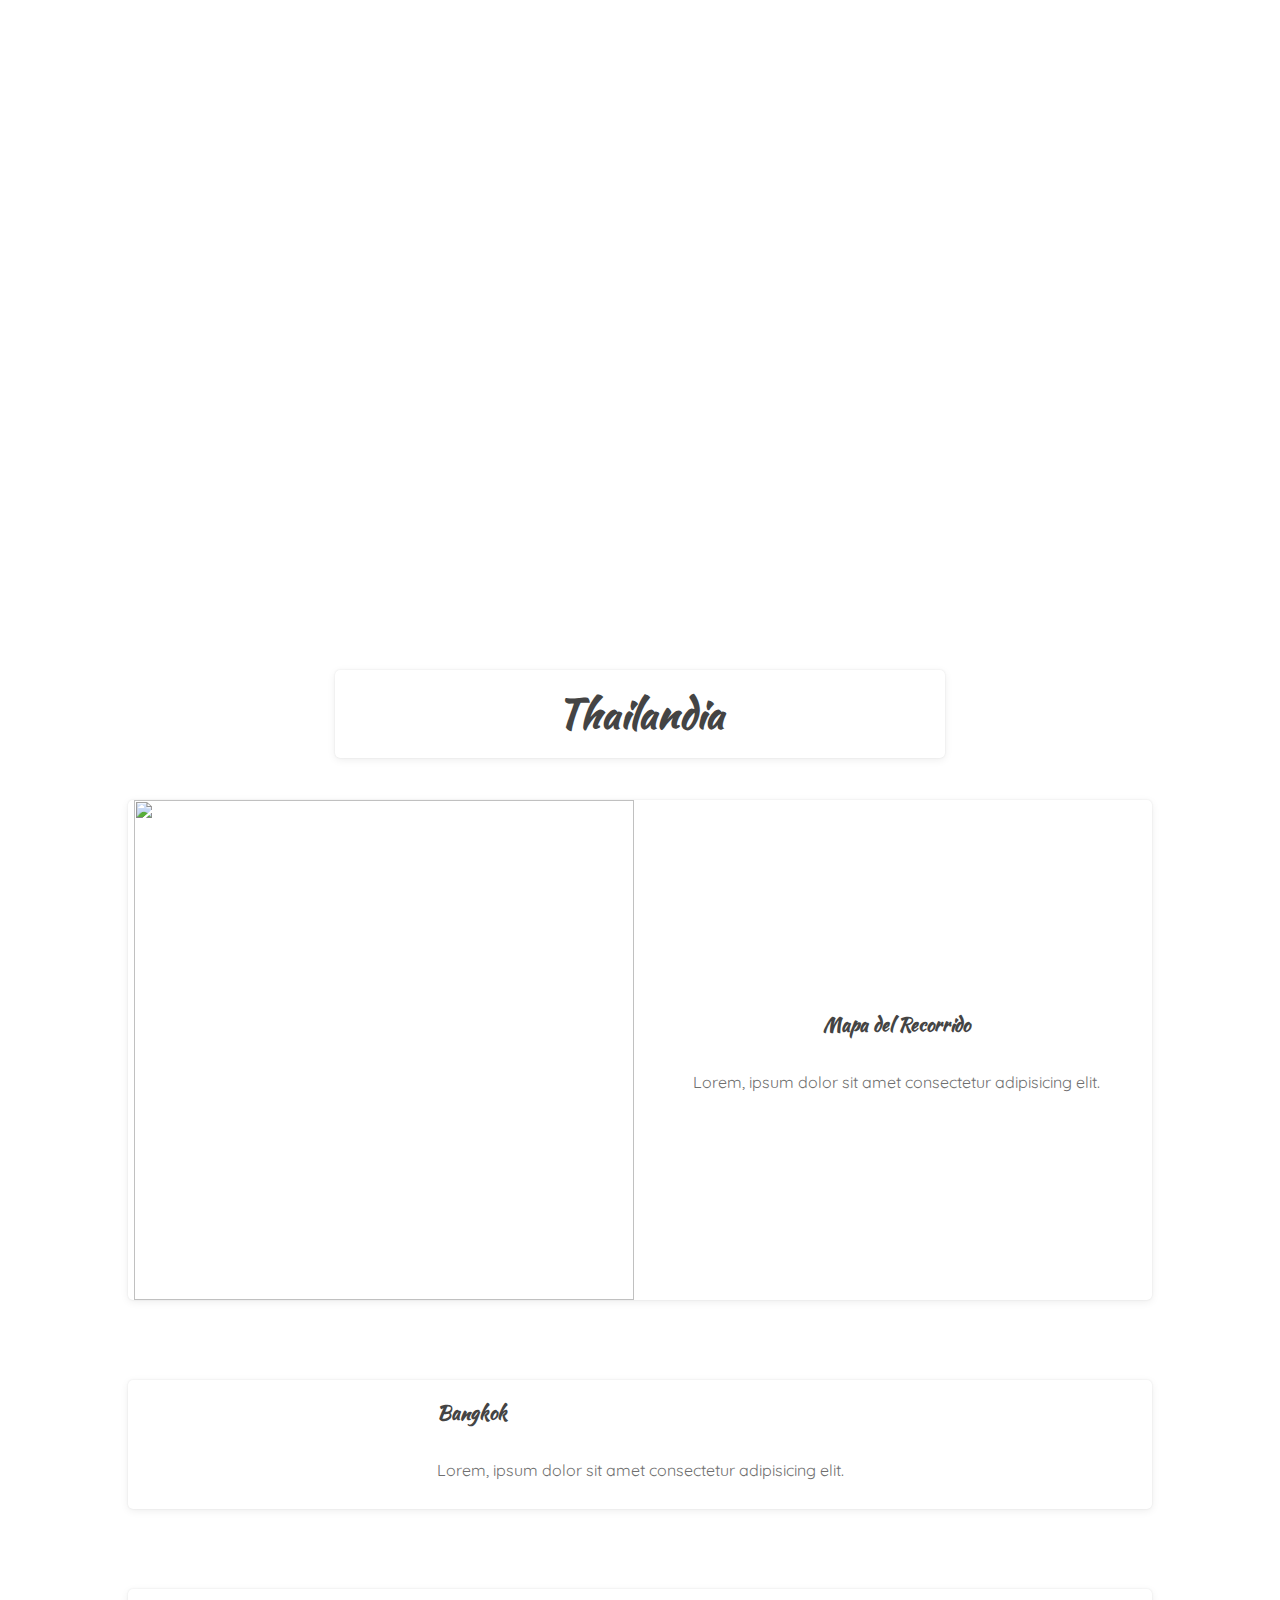
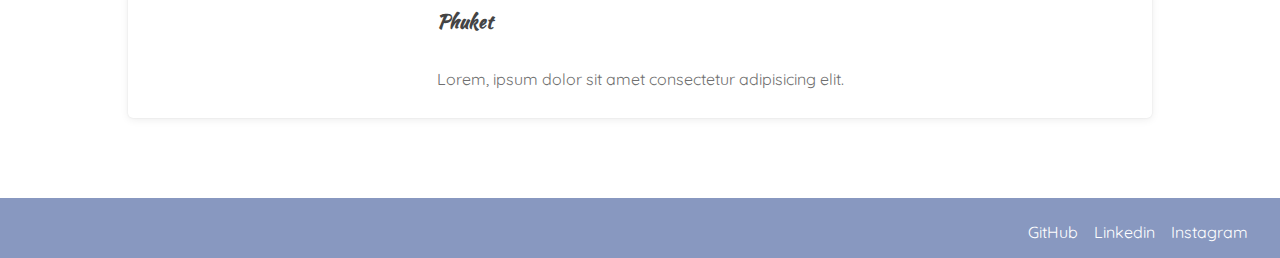
==== html/thailandia.html @ d2ab527b "despliegue de componentes en sass" ====
<!DOCTYPE html >
<html>
  <head> 
    <meta charset="UFT-8"/>
    <meta http-equiv="X-UA-Compatible" content="IE=edge"/>
    <meta name="viewport" content="width=device-width, maximum-scale=1.0, user-scalable=no"/>
    <link rel="stylesheet" href="../css/styles-sass.css"/>
  </head>
  <body>
    <header> 
      <h1>Nuestro Viaje</h1>
      <ul> 
        <li><a href="/">Inicio</a></li>
        <li><a href="/">Destinos</a></li>
        <li><a href="/">Contacto</a></li>
      </ul>
    </header>
    <main class="contenido">
      <section class="tittlePrincipal"> 
        <div class="tittlePrincipal__contentWrap"> 
          <h2> Thailandia </h2>
        </div>
      </section>
      <section class="intro"> 
        <div class="introMapa"> 
          <div class="introMapa__imagen"><img src="../images/thailandia/mapa.jpeg"/></div>
          <div class="introMapa__contenido"> 
            <h3>Mapa del Recorrido</h3>
            <p>Lorem, ipsum dolor sit amet consectetur adipisicing elit.</p>
          </div>
        </div>
      </section>
      <section class="lugaresVisitados"> 
        <div class="caja__contenido"> 
          <h3>Bangkok</h3>
          <p>Lorem, ipsum dolor sit amet consectetur adipisicing elit.</p>
        </div>
        <div class="caja__contenido"> 
          <h3>Phuket</h3>
          <p>Lorem, ipsum dolor sit amet consectetur adipisicing elit.</p>
        </div>
      </section>
    </main>
    <footer> 
      <ul> 
        <li>GitHub</li>
        <li>Linkedin</li>
        <li>Instagram</li>
      </ul>
    </footer>
  </body>
</html>
---- css/styles-sass.css ----
@import url("https://fonts.googleapis.com/css2?family=Kaushan+Script&family=Quicksand:wght@300;500;700&display=swap");
* {
  -webkit-box-sizing: border-box;
          box-sizing: border-box;
}

body {
  margin: 0;
  padding: 0;
}

h2, h3 {
  font-family: "Kaushan Script", "cursive";
  color: #444444;
  font-weight: 700;
}

p {
  font-family: "Quicksand", "sans-serif";
  color: #6f6f6f;
}

header {
  min-height: 80vh;
  background-image: url(../images/thailandia/phiphi.jpeg);
  background-position: 50% calc(50% + 0px);
  background-attachment: scroll;
  background-size: cover;
  background-repeat: no-repeat;
  overflow: hidden;
  will-change: background-position;
  position: relative;
  z-index: 1;
}
header h1 {
  font-family: "Kaushan Script", "cursive";
  font-weight: 700;
}

footer {
  background-color: #8898C0;
  height: 60px;
}

header, footer {
  width: 100%;
  display: -webkit-box;
  display: -ms-flexbox;
  display: flex;
  -webkit-box-pack: justify;
      -ms-flex-pack: justify;
          justify-content: space-between;
  padding: 0 24px;
  color: #FFFFFF;
}
header ul, footer ul {
  -webkit-box-pack: justify;
      -ms-flex-pack: justify;
          justify-content: space-between;
  margin-left: auto;
  display: -webkit-box;
  display: -ms-flexbox;
  display: flex;
  -ms-flex-line-pack: end;
      align-content: flex-end;
  -webkit-padding-start: 0;
          padding-inline-start: 0;
  height: 40px;
}
header ul li, footer ul li {
  list-style: none;
  font-family: "Quicksand", "sans-serif";
  padding: 8px;
  border-radius: 8px;
}
header ul li a, footer ul li a {
  text-decoration: none;
  color: #FFFFFF;
}
header ul li a:hover, footer ul li a:hover {
  color: #FFFFFF;
}
header ul li:hover, footer ul li:hover {
  border: 2px solid #FFFFFF;
  color: #FFFFFF;
  cursor: pointer;
}

.tittlePrincipal {
  position: relative;
  z-index: 1;
}
.tittlePrincipal__contentWrap {
  position: absolute;
  z-index: 2;
  left: calc(50% - 305px);
  top: -130px;
  width: 610px;
  background-color: #FFFFFF;
  -webkit-box-shadow: 0 2px 8px rgba(0, 0, 0, 0.07), 0 0 2px rgba(0, 0, 0, 0.1);
          box-shadow: 0 2px 8px rgba(0, 0, 0, 0.07), 0 0 2px rgba(0, 0, 0, 0.1);
  border-radius: 5px;
}
.tittlePrincipal__contentWrap h2 {
  text-align: center;
  font-size: 40px;
  margin: 0;
  padding: 15px 0;
}

.intro {
  position: relative;
}
.intro .introMapa {
  -ms-grid-columns: 1fr 1fr;
  grid-template-columns: 1fr 1fr;
  display: -ms-grid;
  display: grid;
  -ms-flex-pack: distribute;
      justify-content: space-around;
  -ms-flex-line-pack: center;
      align-content: center;
  margin: 80px auto;
  width: 80vw;
  -webkit-box-shadow: 0 2px 8px rgba(0, 0, 0, 0.07), 0 0 2px rgba(0, 0, 0, 0.1);
          box-shadow: 0 2px 8px rgba(0, 0, 0, 0.07), 0 0 2px rgba(0, 0, 0, 0.1);
  border-radius: 5px;
}
.intro .introMapa__imagen {
  width: 100%;
  height: 100%;
  -webkit-box-pack: center;
      -ms-flex-pack: center;
          justify-content: center;
}
.intro .introMapa__imagen img {
  display: block;
  margin: auto;
  width: 500px;
  height: 500px;
}
.intro .introMapa__contenido {
  display: -webkit-box;
  display: -ms-flexbox;
  display: flex;
  -webkit-box-orient: vertical;
  -webkit-box-direction: normal;
      -ms-flex-direction: column;
          flex-direction: column;
  text-align: center;
  -webkit-box-pack: center;
      -ms-flex-pack: center;
          justify-content: center;
}
.intro .introMapa__contenido h3 {
  -webkit-box-pack: center;
      -ms-flex-pack: center;
          justify-content: center;
}
.intro .introMapa__contenido p {
  -ms-grid-row: 2;
  grid-row: 2;
}

.caja__contenido {
  -ms-grid-rows: 1fr 1fr;
  grid-template-rows: 1fr 1fr;
  display: -ms-grid;
  display: grid;
  -ms-flex-pack: distribute;
      justify-content: space-around;
  -ms-flex-line-pack: center;
      align-content: center;
  margin: 80px auto;
  width: 80vw;
  -webkit-box-shadow: 0 2px 8px rgba(0, 0, 0, 0.07), 0 0 2px rgba(0, 0, 0, 0.1);
          box-shadow: 0 2px 8px rgba(0, 0, 0, 0.07), 0 0 2px rgba(0, 0, 0, 0.1);
  border-radius: 5px;
}
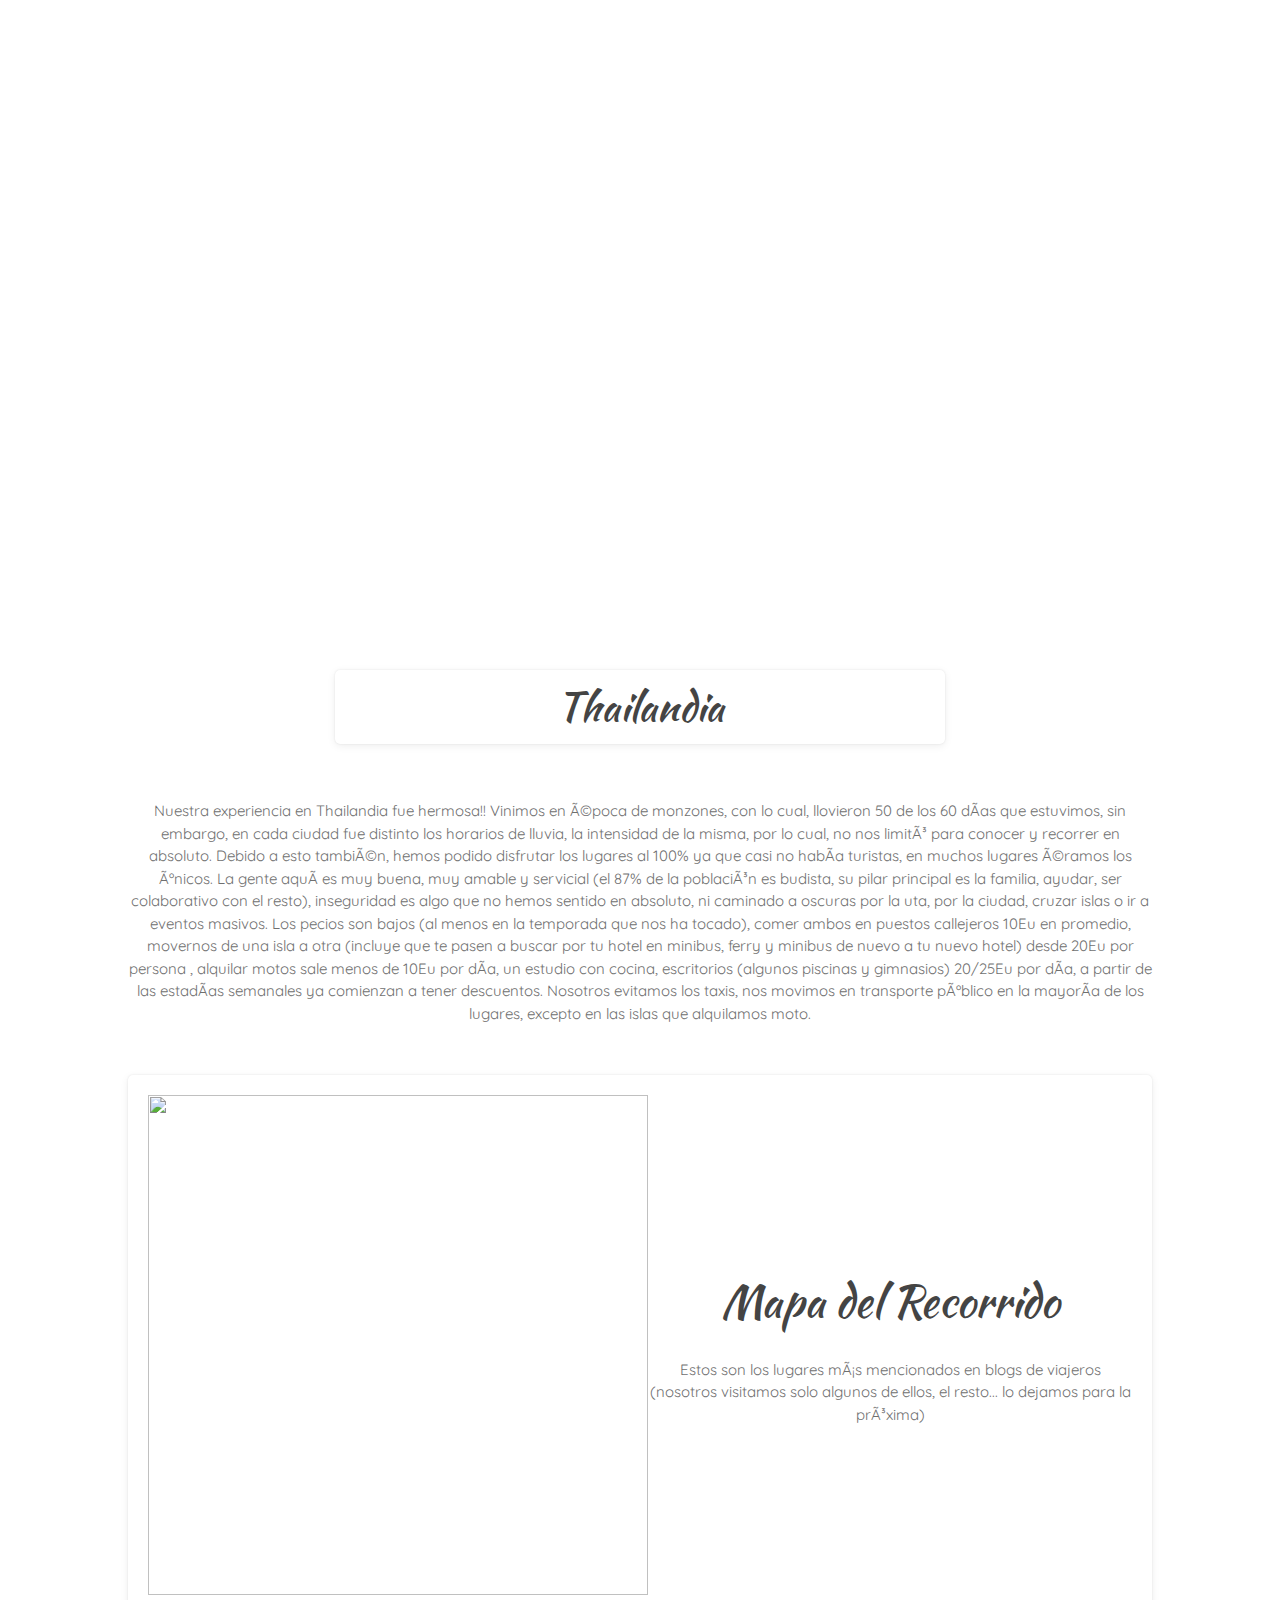
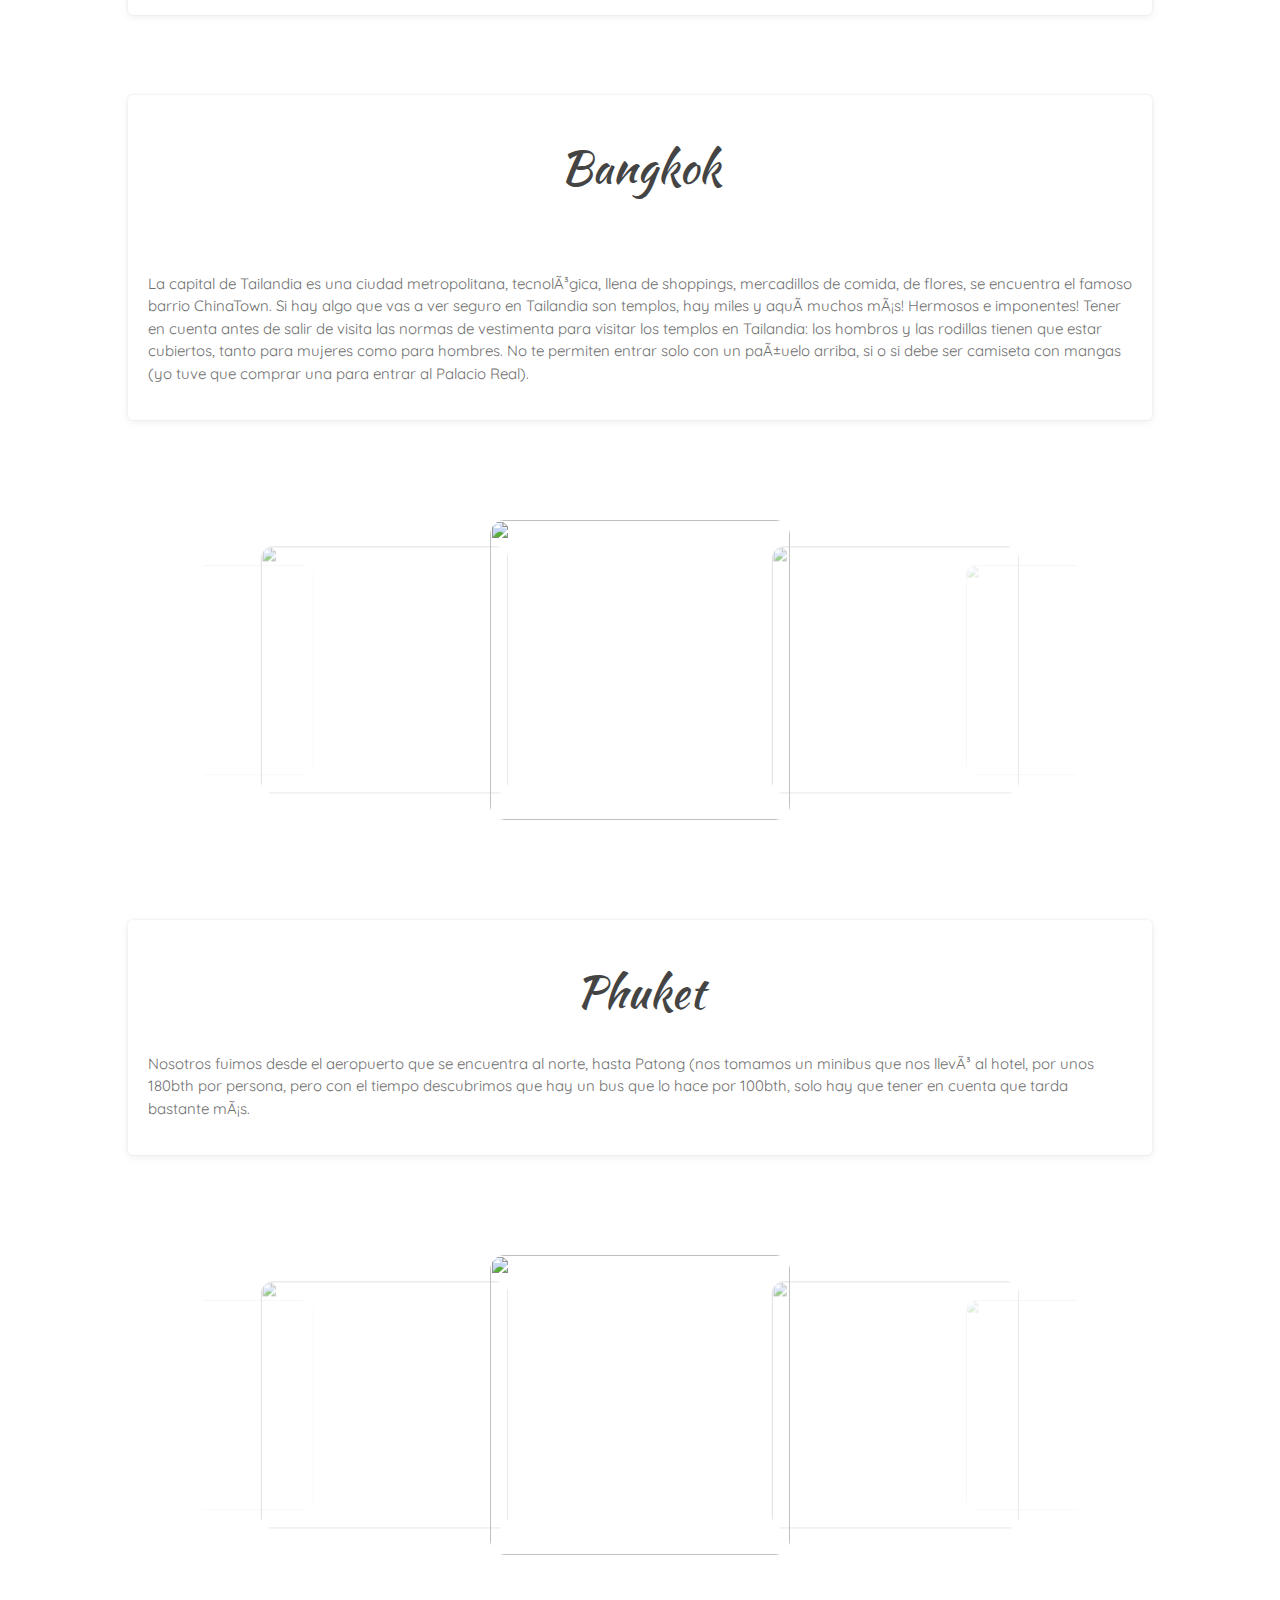
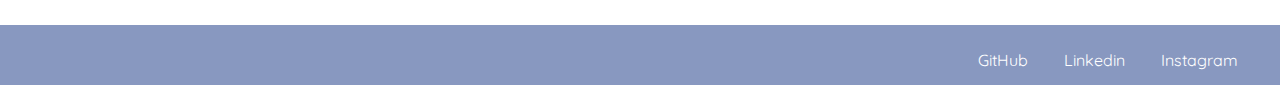
==== commit 70d47b41: "se agrega mixin, carousel, estilos a contenedores" ====
--- a/html/thailandia.html
+++ b/html/thailandia.html
@@ -5,9 +5,10 @@
     <meta http-equiv="X-UA-Compatible" content="IE=edge"/>
     <meta name="viewport" content="width=device-width, maximum-scale=1.0, user-scalable=no"/>
     <link rel="stylesheet" href="../css/styles-sass.css"/>
+    <link rel="stylesheet" href="https://cdnjs.cloudflare.com/ajax/libs/materialize/1.0.0/css/materialize.min.css"/>
   </head>
   <body>
-    <header> 
+    <header class="browser-default">
       <h1>Nuestro Viaje</h1>
       <ul> 
         <li><a href="/">Inicio</a></li>
@@ -22,26 +23,59 @@
         </div>
       </section>
       <section class="intro"> 
+        <p>
+          Nuestra experiencia en Thailandia fue hermosa!! Vinimos en época de monzones, con lo cual, llovieron 50 de los 60 días que estuvimos, sin embargo, en cada ciudad fue distinto los horarios de lluvia, la intensidad de la misma, por lo cual, no nos limitó para conocer y recorrer en absoluto. Debido a esto también, hemos podido disfrutar los lugares al 100% ya que casi no había turistas, en muchos lugares éramos los únicos. La gente aquí es muy buena, muy amable y servicial (el 87% de la población es budista, su pilar principal es la familia, ayudar, ser colaborativo con el resto), inseguridad es algo que no hemos sentido en absoluto, ni caminado a oscuras por la uta, por la ciudad, cruzar islas o ir a eventos masivos.
+          Los pecios son bajos (al menos en la temporada que nos ha tocado), comer ambos en puestos callejeros 10Eu en promedio, movernos de una isla a otra (incluye que te pasen a buscar por tu hotel en minibus, ferry y minibus de nuevo a tu nuevo hotel) desde 20Eu por persona , alquilar motos sale menos de 10Eu por día, un estudio con cocina, escritorios (algunos piscinas y gimnasios) 20/25Eu por día, a partir de las estadías semanales ya comienzan a tener descuentos.
+          Nosotros evitamos los taxis, nos movimos en transporte público en la mayoría de los lugares, excepto en las islas que alquilamos moto. 
+        </p>
         <div class="introMapa"> 
           <div class="introMapa__imagen"><img src="../images/thailandia/mapa.jpeg"/></div>
           <div class="introMapa__contenido"> 
             <h3>Mapa del Recorrido</h3>
-            <p>Lorem, ipsum dolor sit amet consectetur adipisicing elit.</p>
+            <p>Estos son los lugares más mencionados en blogs de viajeros (nosotros visitamos solo algunos de ellos, el resto... lo dejamos para la próxima)</p>
           </div>
         </div>
       </section>
       <section class="lugaresVisitados"> 
         <div class="caja__contenido"> 
           <h3>Bangkok</h3>
-          <p>Lorem, ipsum dolor sit amet consectetur adipisicing elit.</p>
+          <p>La capital de Tailandia es una ciudad metropolitana, tecnológica, llena de shoppings, mercadillos de comida, de flores, se encuentra el famoso barrio ChinaTown. Si hay algo que vas a ver seguro en Tailandia son templos, hay miles y aquí muchos más! Hermosos e imponentes! Tener en cuenta antes de salir de visita las normas de vestimenta para visitar los templos en Tailandia: los hombros y las rodillas tienen que estar cubiertos, tanto para mujeres como para hombres. No te permiten entrar solo con un pañuelo arriba, si o si debe ser camiseta con mangas (yo tuve que comprar una para entrar al Palacio Real).</p>
+        </div>
+        <div class="container"> 
+          <div class="row"> 
+            <div class="col s12"> 
+              <div class="carousel center-aling">
+                <div class="carousel-item"><img src="../images/thailandia/bangkok.jpeg"/></div>
+                <div class="carousel-item"><img src="../images/thailandia/bangkok2.jpeg"/></div>
+                <div class="carousel-item"><img src="../images/thailandia/bangkok3.jpeg"/></div>
+                <div class="carousel-item"><img src="../images/thailandia/bangkok4.jpeg"/></div>
+                <div class="carousel-item"><img src="../images/thailandia/bangkok5.jpeg"/></div>
+              </div>
+            </div>
+          </div>
         </div>
         <div class="caja__contenido"> 
           <h3>Phuket</h3>
-          <p>Lorem, ipsum dolor sit amet consectetur adipisicing elit.</p>
+          <p>Nosotros fuimos desde el aeropuerto que se encuentra al norte, hasta Patong (nos tomamos un minibus que nos llevó al hotel, por unos 180bth por persona, pero con el tiempo descubrimos que hay un bus que lo hace por 100bth, solo hay que tener en cuenta que tarda bastante más.</p>
+        </div>
+        <div class="container"> 
+          <div class="row"> 
+            <div class="col s12"> 
+              <div class="carousel center-aling">
+                <div class="carousel-item"><img src="../images/thailandia/patong.jpeg"/></div>
+                <div class="carousel-item"><img src="../images/thailandia/patong2.jpeg"/></div>
+                <div class="carousel-item"><img src="../images/thailandia/patong3.jpeg"/></div>
+                <div class="carousel-item"><img src="../images/thailandia/patong4.jpeg"/></div>
+                <div class="carousel-item"><img src="../images/thailandia/patong5.jpeg"/></div>
+              </div>
+            </div>
+          </div>
         </div>
       </section>
     </main>
-    <footer> 
+    <script src="https://cdnjs.cloudflare.com/ajax/libs/materialize/1.0.0/js/materialize.min.js"></script>
+    <script src="../js/main.js"> </script>
+    <footer class="browser-default">
       <ul> 
         <li>GitHub</li>
         <li>Linkedin</li>
--- a/css/styles-sass.css
+++ b/css/styles-sass.css
@@ -35,6 +35,11 @@
 header h1 {
   font-family: "Kaushan Script", "cursive";
   font-weight: 700;
+  font-size: 40px;
+  margin: 2rem 0 1.68rem 0;
+}
+header ul {
+  margin: 2rem 0 1.68rem 0;
 }
 
 footer {
@@ -44,9 +49,9 @@
 
 header, footer {
   width: 100%;
-  display: -webkit-box;
-  display: -ms-flexbox;
-  display: flex;
+  display: -webkit-box !important;
+  display: -ms-flexbox !important;
+  display: flex !important;
   -webkit-box-pack: justify;
       -ms-flex-pack: justify;
           justify-content: space-between;
@@ -54,15 +59,12 @@
   color: #FFFFFF;
 }
 header ul, footer ul {
-  -webkit-box-pack: justify;
-      -ms-flex-pack: justify;
-          justify-content: space-between;
   margin-left: auto;
   display: -webkit-box;
   display: -ms-flexbox;
   display: flex;
-  -ms-flex-line-pack: end;
-      align-content: flex-end;
+  -ms-flex-line-pack: center;
+      align-content: center;
   -webkit-padding-start: 0;
           padding-inline-start: 0;
   height: 40px;
@@ -71,7 +73,9 @@
   list-style: none;
   font-family: "Quicksand", "sans-serif";
   padding: 8px;
+  margin: 0 10px;
   border-radius: 8px;
+  font-size: 16px;
 }
 header ul li a, footer ul li a {
   text-decoration: none;
@@ -110,6 +114,9 @@
 
 .intro {
   position: relative;
+  text-align: center;
+  margin: 80px auto;
+  width: 80vw;
 }
 .intro .introMapa {
   -ms-grid-columns: 1fr 1fr;
@@ -120,11 +127,15 @@
       justify-content: space-around;
   -ms-flex-line-pack: center;
       align-content: center;
-  margin: 80px auto;
+  padding: 20px;
+  margin: 50px auto;
   width: 80vw;
   -webkit-box-shadow: 0 2px 8px rgba(0, 0, 0, 0.07), 0 0 2px rgba(0, 0, 0, 0.1);
           box-shadow: 0 2px 8px rgba(0, 0, 0, 0.07), 0 0 2px rgba(0, 0, 0, 0.1);
   border-radius: 5px;
+}
+.intro .introMapa h3 {
+  text-align: center;
 }
 .intro .introMapa__imagen {
   width: 100%;
@@ -171,9 +182,54 @@
       justify-content: space-around;
   -ms-flex-line-pack: center;
       align-content: center;
-  margin: 80px auto;
+  padding: 20px;
+  margin: 50px auto;
   width: 80vw;
   -webkit-box-shadow: 0 2px 8px rgba(0, 0, 0, 0.07), 0 0 2px rgba(0, 0, 0, 0.1);
           box-shadow: 0 2px 8px rgba(0, 0, 0, 0.07), 0 0 2px rgba(0, 0, 0, 0.1);
   border-radius: 5px;
+}
+.caja__contenido h3 {
+  text-align: center;
+}
+
+.carousel {
+  min-height: 300px;
+  height: 400px;
+  -webkit-perspective: 750px !important;
+          perspective: 750px !important;
+}
+.carousel .carousel-item {
+  display: -webkit-box;
+  display: -ms-flexbox;
+  display: flex;
+  -webkit-box-orient: vertical;
+  -webkit-box-direction: normal;
+      -ms-flex-direction: column;
+          flex-direction: column;
+  -webkit-box-pack: center;
+      -ms-flex-pack: center;
+          justify-content: center;
+  -webkit-box-align: center;
+      -ms-flex-align: center;
+          align-items: center;
+  width: 300px !important;
+  height: 300px !important;
+}
+.carousel .carousel-item img {
+  width: 100%;
+  height: 100%;
+  -o-object-fit: cover;
+     object-fit: cover;
+  position: absolute;
+  top: 0;
+  left: 0;
+  z-index: -1;
+  border-radius: 15px;
+}
+.carousel .indicators .indicators-item {
+  -webkit-transform: rotate(45deg);
+          transform: rotate(45deg);
+  margin: 0 15px;
+  background-color: #444444;
 }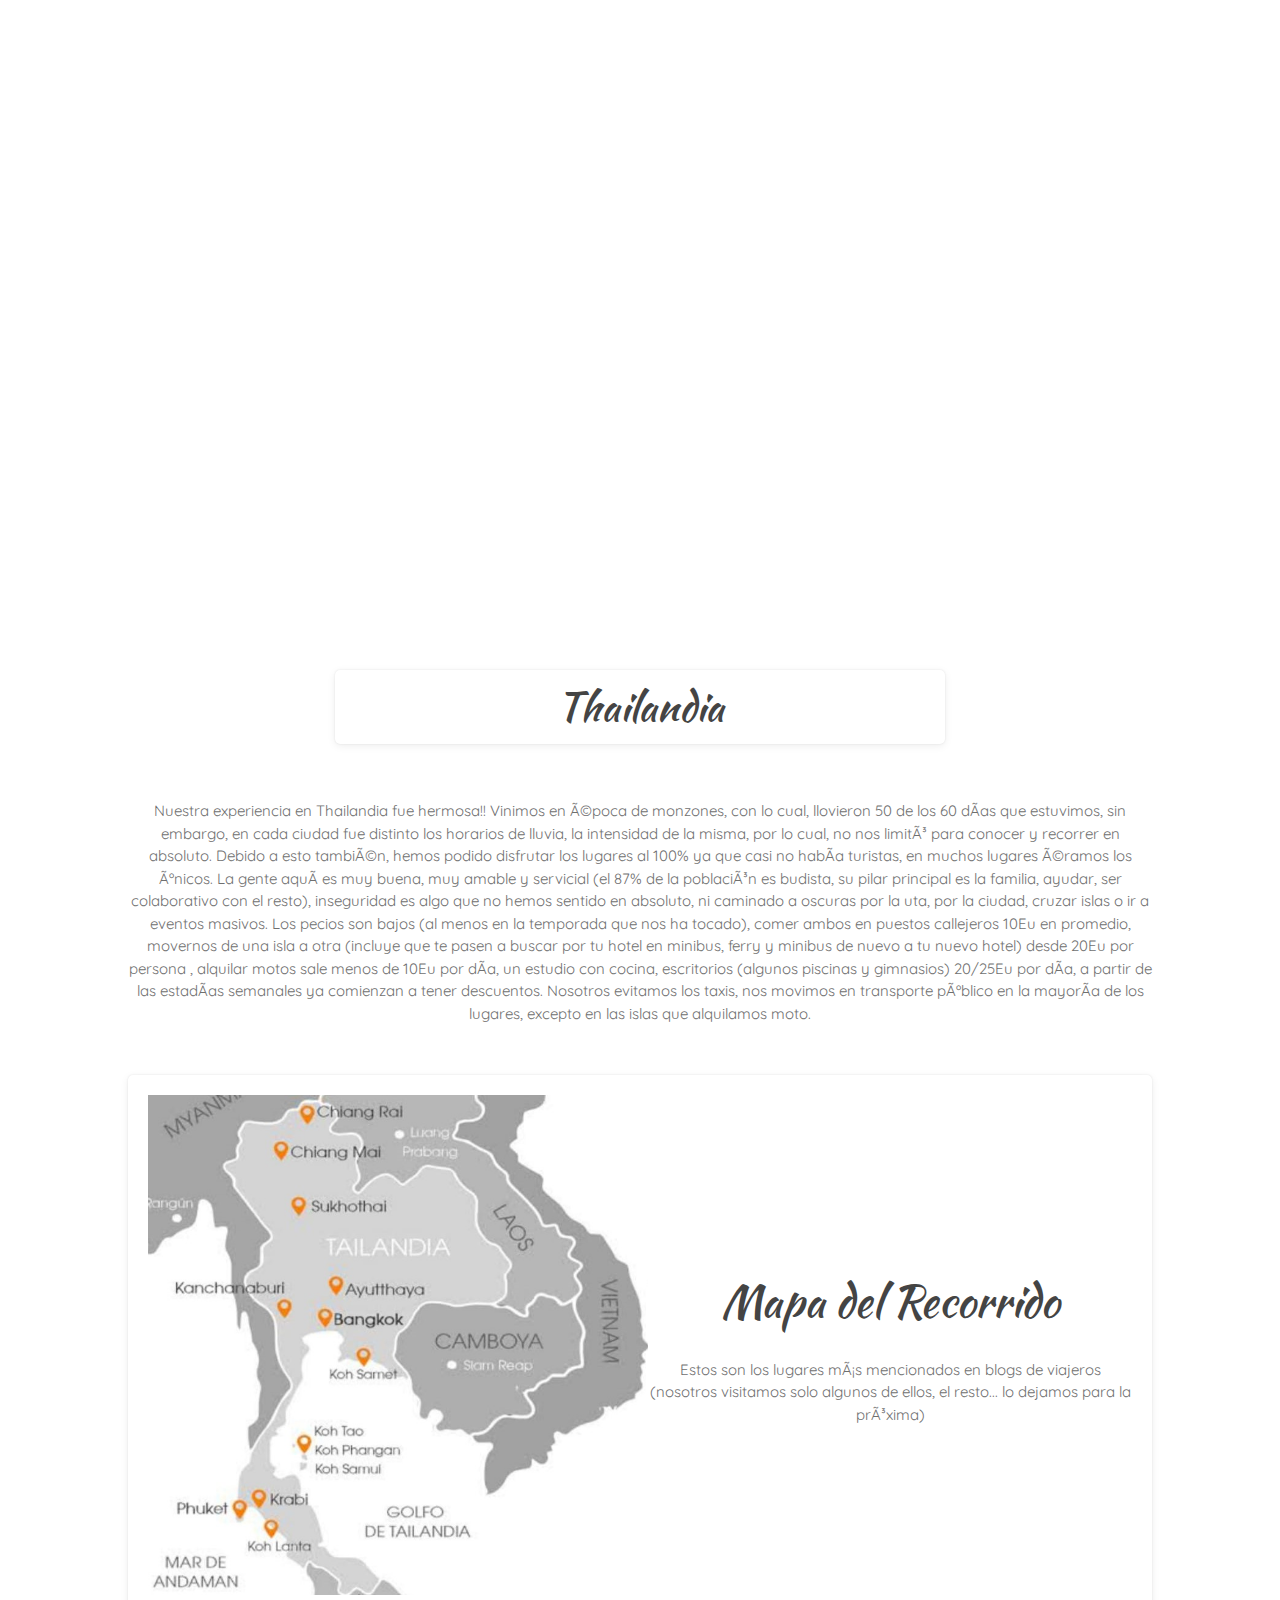
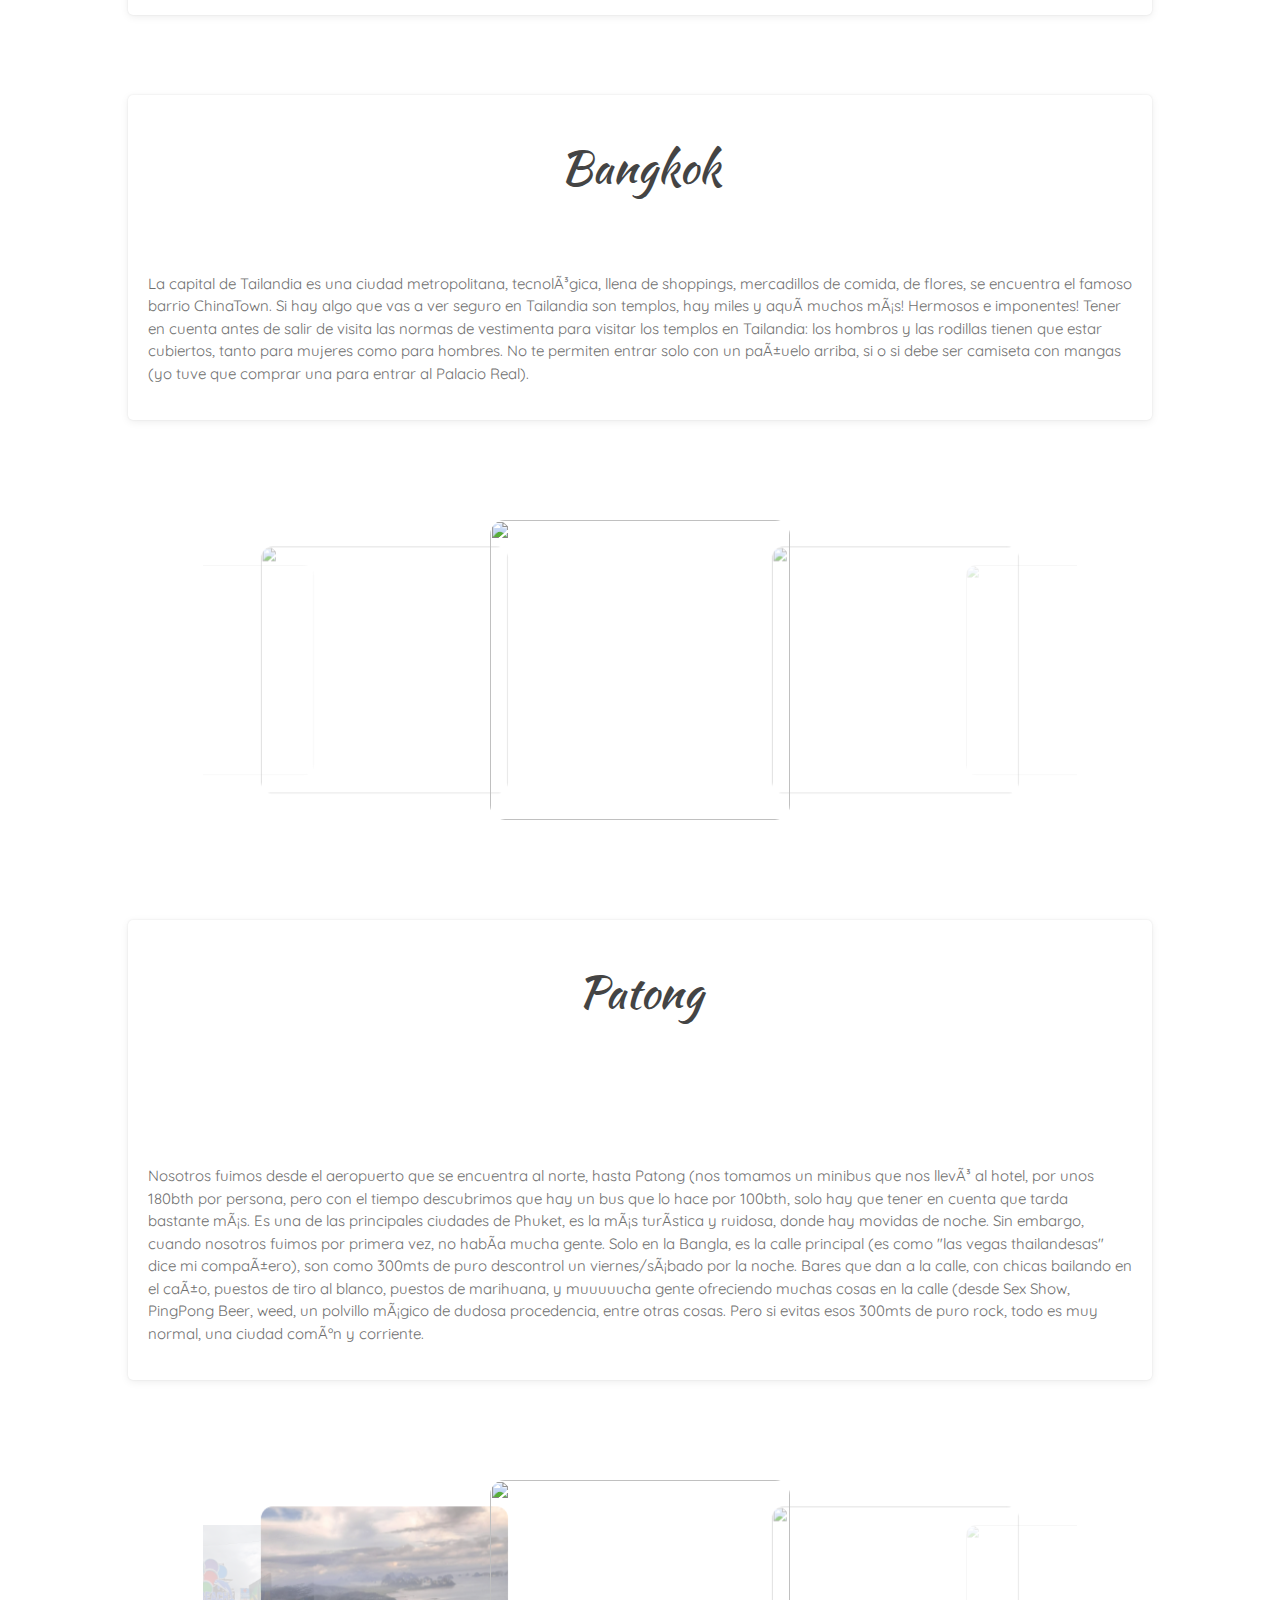
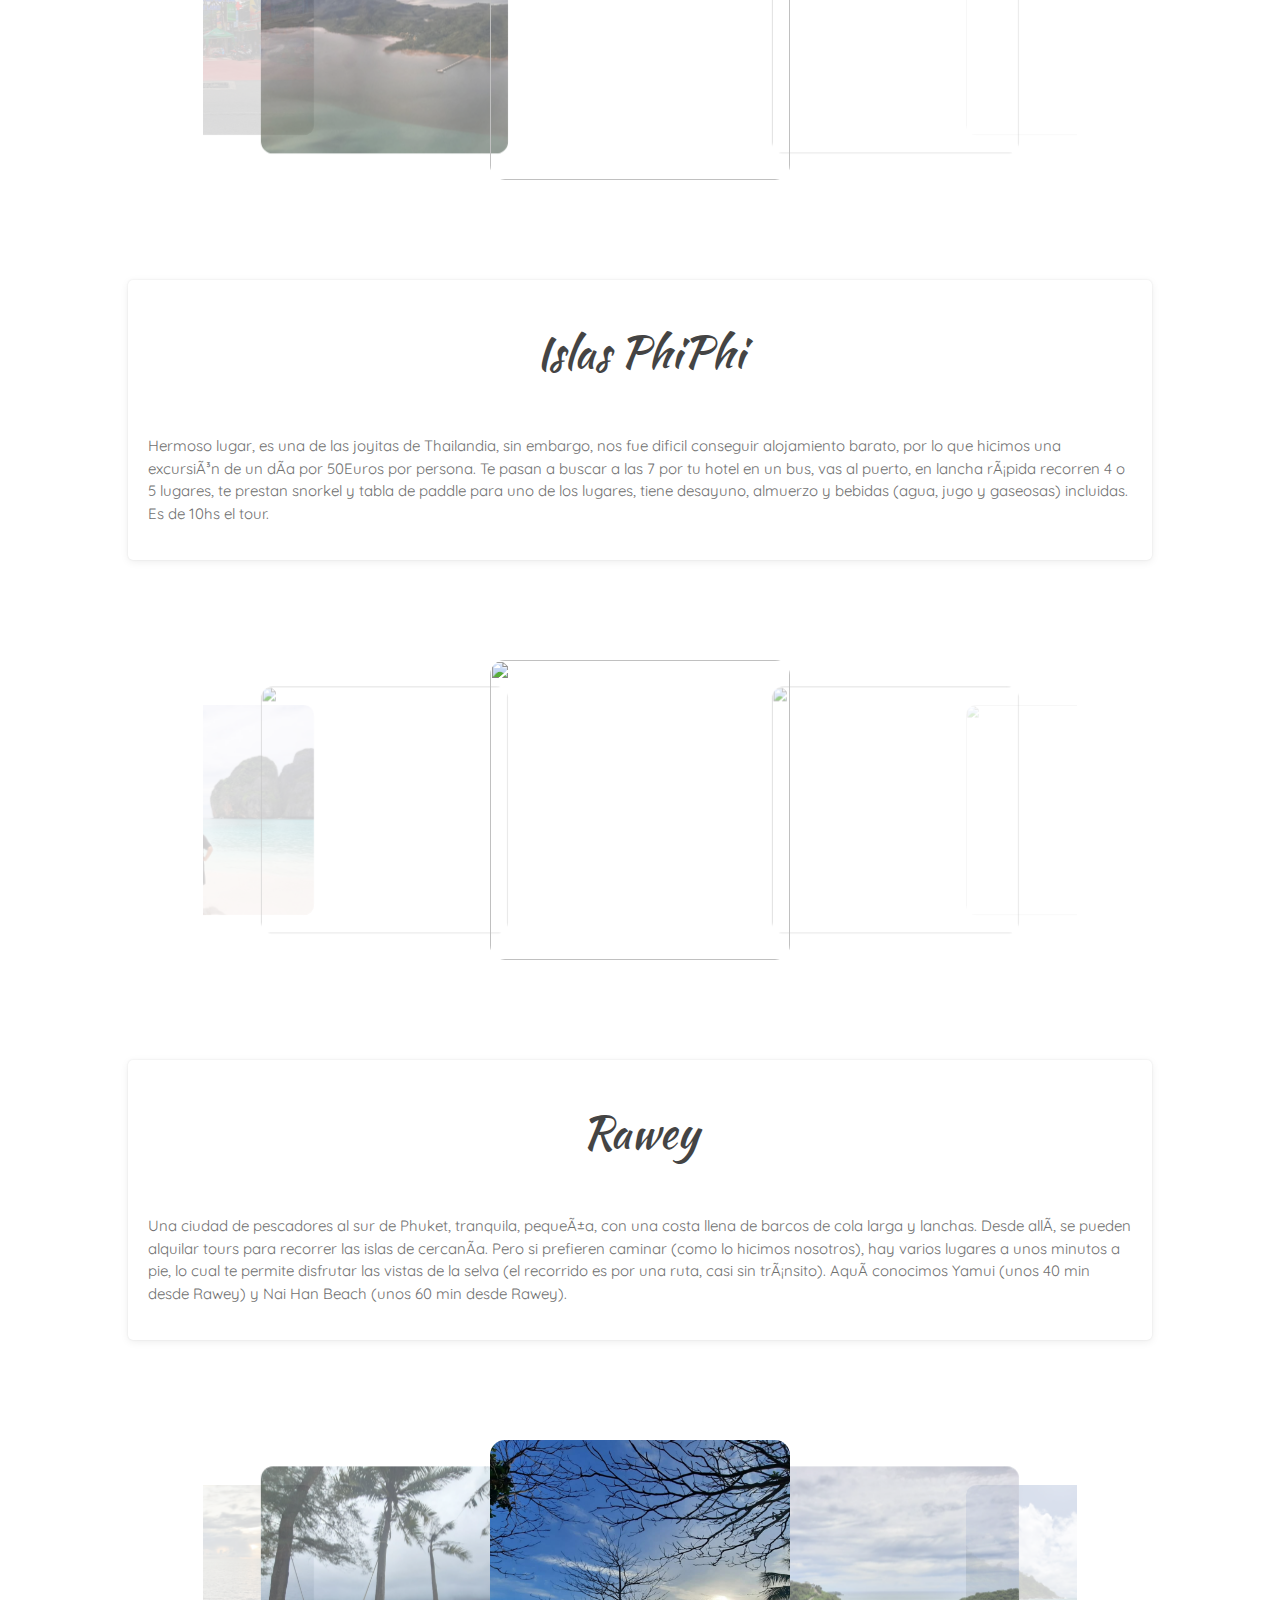
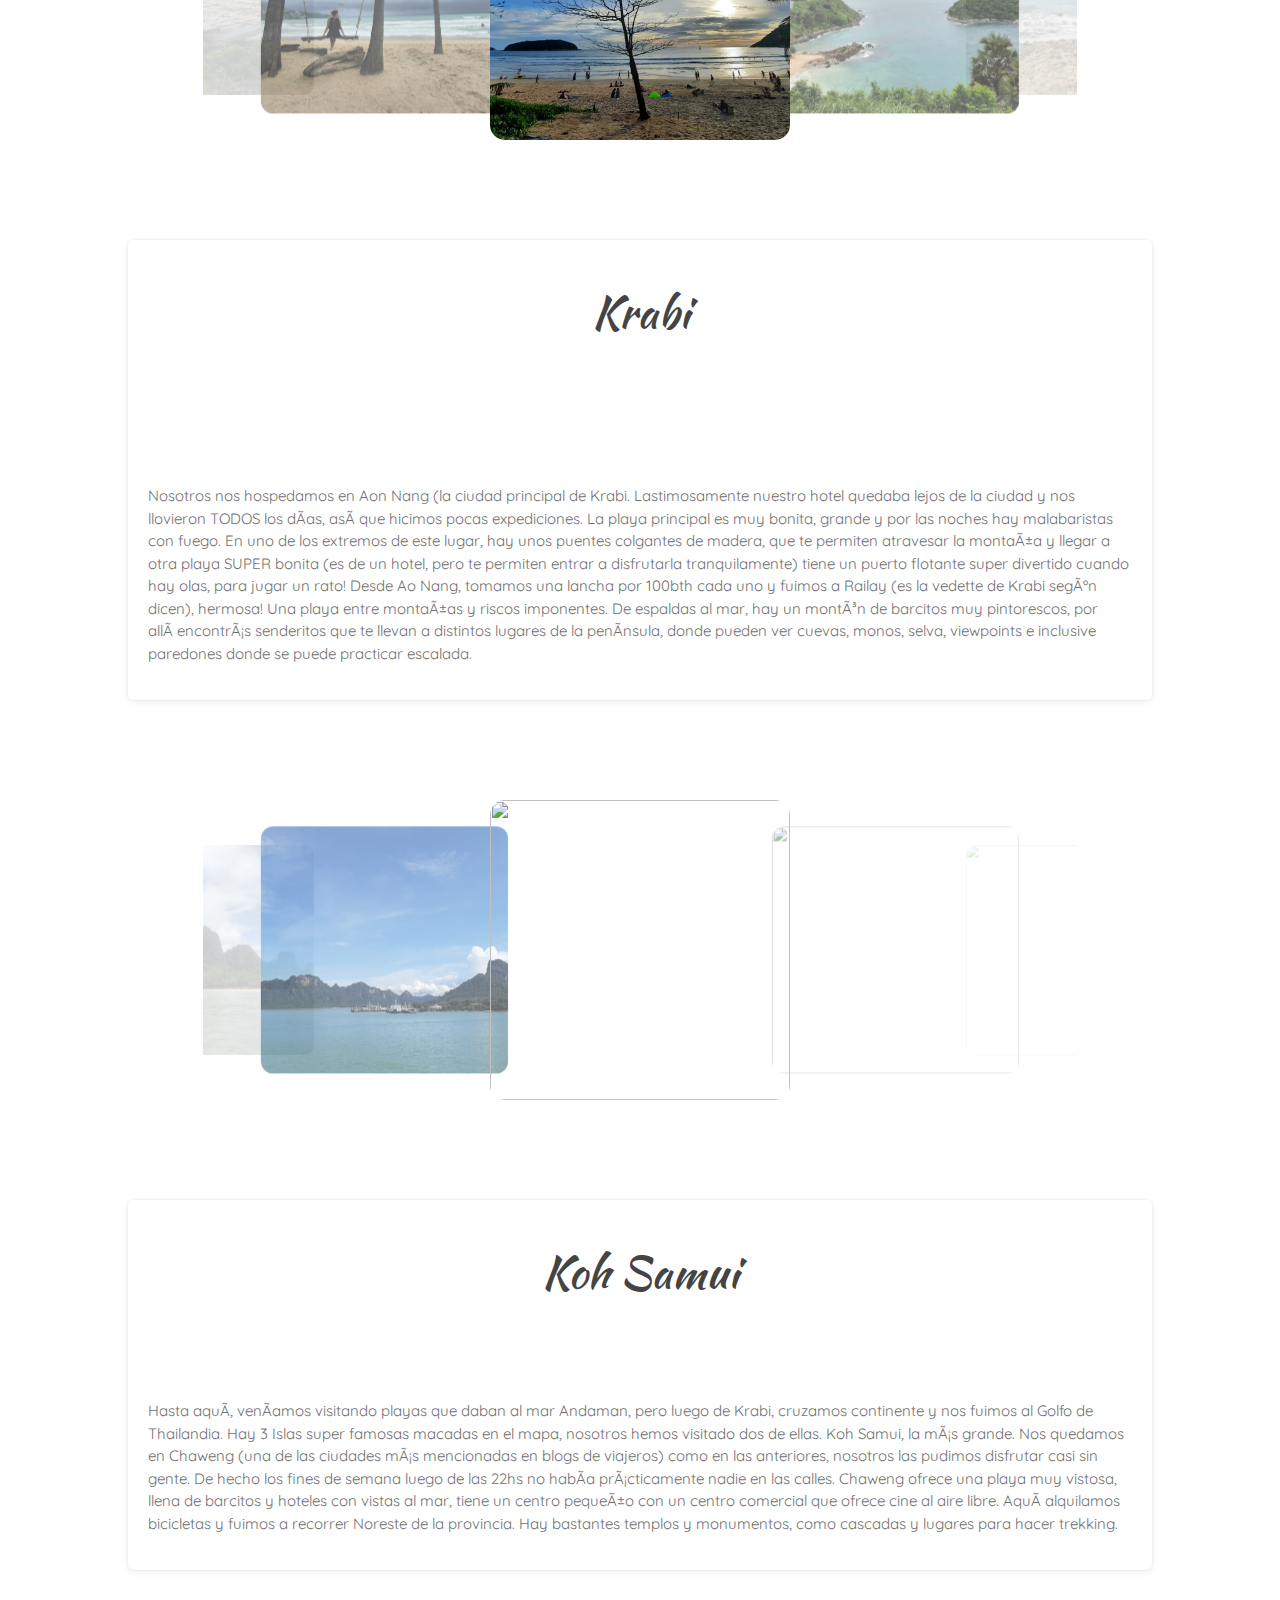
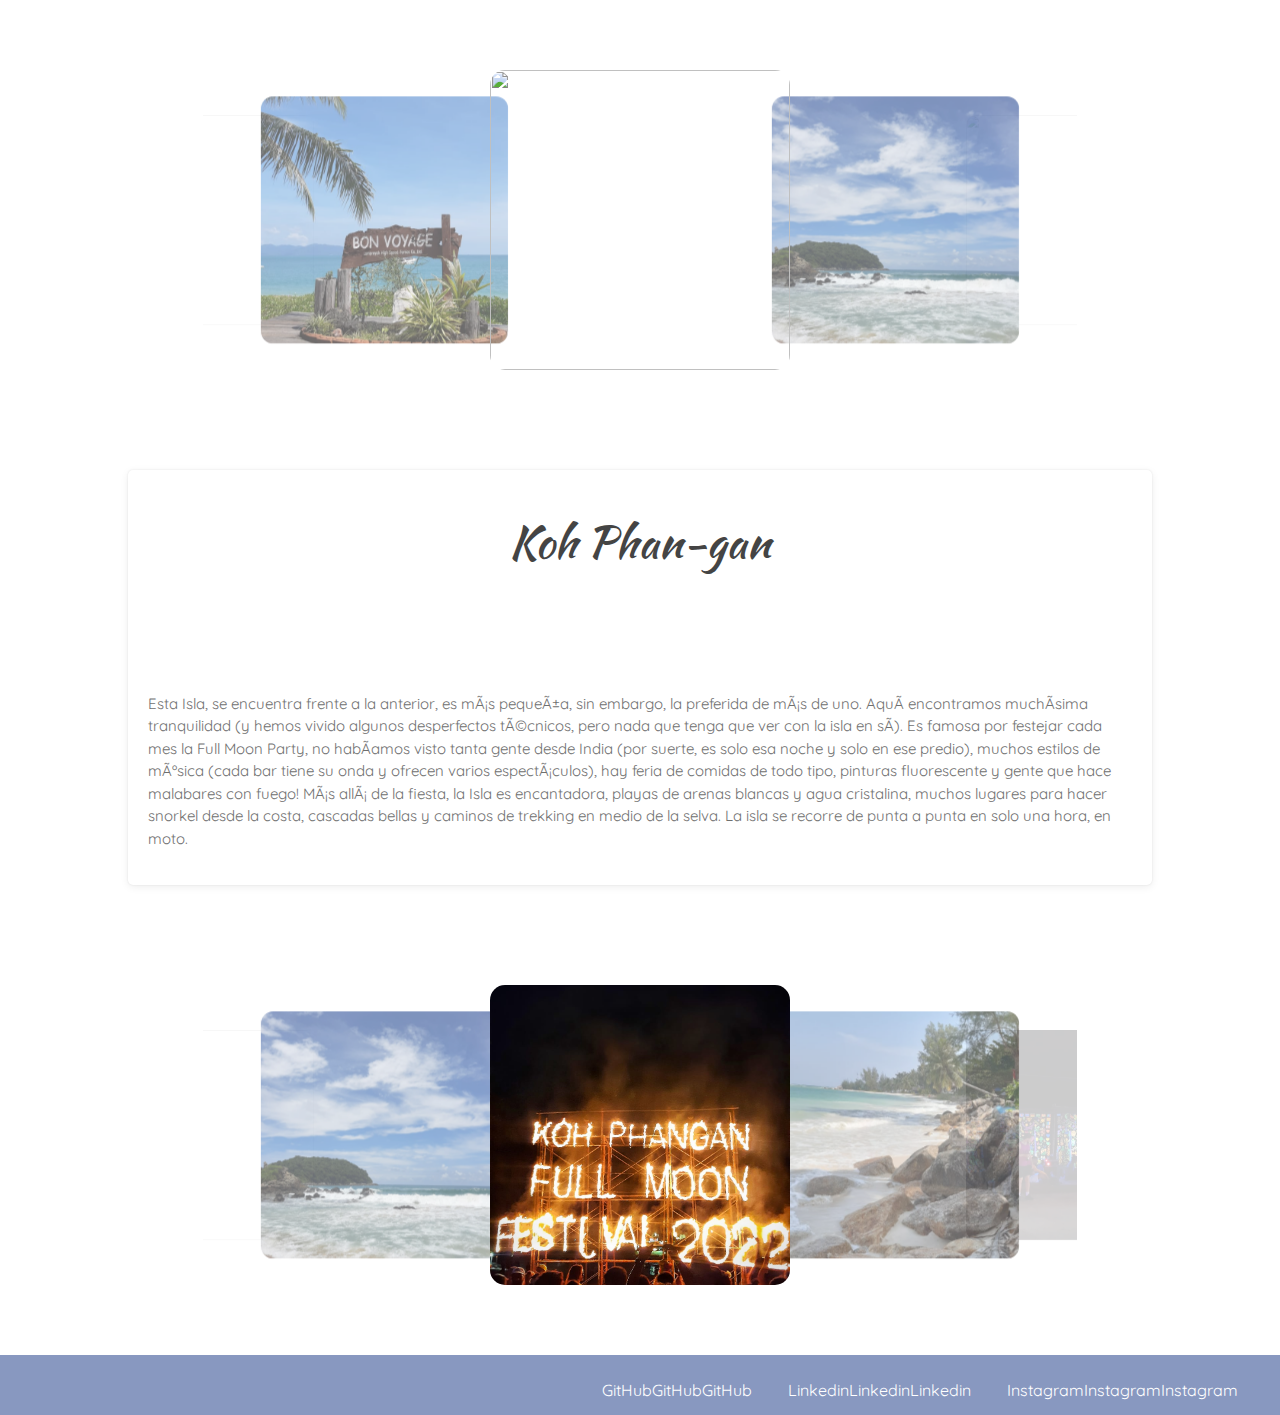
==== commit 37f58344: "Se agregan ciudades visitadas en Thailandia" ====
--- a/html/thailandia.html
+++ b/html/thailandia.html
@@ -50,13 +50,18 @@
                 <div class="carousel-item"><img src="../images/thailandia/bangkok3.jpeg"/></div>
                 <div class="carousel-item"><img src="../images/thailandia/bangkok4.jpeg"/></div>
                 <div class="carousel-item"><img src="../images/thailandia/bangkok5.jpeg"/></div>
-              </div>
-            </div>
-          </div>
-        </div>
-        <div class="caja__contenido"> 
-          <h3>Phuket</h3>
-          <p>Nosotros fuimos desde el aeropuerto que se encuentra al norte, hasta Patong (nos tomamos un minibus que nos llevó al hotel, por unos 180bth por persona, pero con el tiempo descubrimos que hay un bus que lo hace por 100bth, solo hay que tener en cuenta que tarda bastante más.</p>
+                <div class="carousel-item"><img src="../images/thailandia/bangkok6.jpeg"/></div>
+                <div class="carousel-item"><img src="../images/thailandia/bangkok7.jpeg"/></div>
+                <div class="carousel-item"><img src="../images/thailandia/bangkok8.jpeg"/></div>
+                <div class="carousel-item"><img src="../images/thailandia/bangkok9.jpeg"/></div>
+                <div class="carousel-item"><img src="../images/thailandia/bangkok10.jpeg"/></div>
+              </div>
+            </div>
+          </div>
+        </div>
+        <div class="caja__contenido"> 
+          <h3>Patong</h3>
+          <p>Nosotros fuimos desde el aeropuerto que se encuentra al norte, hasta Patong (nos tomamos un minibus que nos llevó al hotel, por unos 180bth por persona, pero con el tiempo descubrimos que hay un bus que lo hace por 100bth, solo hay que tener en cuenta que tarda bastante más. Es una de las principales ciudades de Phuket, es la más turística y ruidosa, donde hay movidas de noche. Sin embargo, cuando nosotros fuimos por primera vez, no había mucha gente. Solo en la Bangla, es la calle principal (es como &quot;las vegas thailandesas&quot; dice mi compañero), son como 300mts de puro descontrol un viernes/sábado por la noche. Bares que dan a la calle, con chicas bailando en el caño, puestos de tiro al blanco, puestos de marihuana, y muuuuucha gente ofreciendo muchas cosas en la calle (desde Sex Show, PingPong Beer, weed, un polvillo mágico de dudosa procedencia, entre otras cosas. Pero si evitas esos 300mts de puro rock, todo es muy normal, una ciudad común y corriente.</p>
         </div>
         <div class="container"> 
           <div class="row"> 
@@ -67,6 +72,121 @@
                 <div class="carousel-item"><img src="../images/thailandia/patong3.jpeg"/></div>
                 <div class="carousel-item"><img src="../images/thailandia/patong4.jpeg"/></div>
                 <div class="carousel-item"><img src="../images/thailandia/patong5.jpeg"/></div>
+                <div class="carousel-item"><img src="../images/thailandia/patong6.jpeg"/></div>
+                <div class="carousel-item"><img src="../images/thailandia/patong7.jpeg"/></div>
+                <div class="carousel-item"><img src="../images/thailandia/patong8.jpeg"/></div>
+                <div class="carousel-item"><img src="../images/thailandia/patong9.jpeg"/></div>
+                <div class="carousel-item"><img src="../images/thailandia/patong10.jpeg"/></div>
+              </div>
+            </div>
+          </div>
+        </div>
+        <div class="caja__contenido"> 
+          <h3>Islas PhiPhi</h3>
+          <p>Hermoso lugar, es una de las joyitas de Thailandia, sin embargo, nos fue dificil conseguir alojamiento barato, por lo que hicimos una excursión de un día por 50Euros por persona. Te pasan a buscar a las 7 por tu hotel en un bus, vas al puerto, en lancha rápida recorren 4 o 5 lugares, te prestan snorkel y tabla de paddle para uno de los lugares, tiene desayuno, almuerzo y bebidas (agua, jugo y gaseosas) incluidas. Es de 10hs el tour.</p>
+        </div>
+        <div class="container"> 
+          <div class="row"> 
+            <div class="col s12"> 
+              <div class="carousel center-aling">
+                <div class="carousel-item"><img src="../images/thailandia/phiphi.jpeg"/></div>
+                <div class="carousel-item"><img src="../images/thailandia/phiphi2.jpeg"/></div>
+                <div class="carousel-item"><img src="../images/thailandia/phiphi3.jpeg"/></div>
+                <div class="carousel-item"><img src="../images/thailandia/phiphi4.jpeg"/></div>
+                <div class="carousel-item"><img src="../images/thailandia/phiphi5.jpeg"/></div>
+                <div class="carousel-item"><img src="../images/thailandia/phiphi6.jpeg"/></div>
+                <div class="carousel-item"><img src="../images/thailandia/phiphi7.jpeg"/></div>
+                <div class="carousel-item"><img src="../images/thailandia/phiphi8.jpeg"/></div>
+                <div class="carousel-item"><img src="../images/thailandia/phiphi9.jpeg"/></div>
+                <div class="carousel-item"><img src="../images/thailandia/phiphi10.jpeg"/></div>
+              </div>
+            </div>
+          </div>
+        </div>
+        <div class="caja__contenido"> 
+          <h3>Rawey</h3>
+          <p>Una ciudad de pescadores al sur de Phuket, tranquila, pequeña, con una costa llena de barcos de cola larga y lanchas. Desde allí, se pueden alquilar tours para recorrer las islas de cercanía. Pero si prefieren caminar (como lo hicimos nosotros), hay varios lugares a unos minutos a pie, lo cual te permite disfrutar las vistas de la selva (el recorrido es por una ruta, casi sin tránsito). Aquí conocimos Yamui (unos 40 min desde Rawey) y Nai Han Beach (unos 60 min desde Rawey).</p>
+        </div>
+        <div class="container"> 
+          <div class="row"> 
+            <div class="col s12"> 
+              <div class="carousel center-aling">
+                <div class="carousel-item"><img src="../images/thailandia/rawey.jpeg"/></div>
+                <div class="carousel-item"><img src="../images/thailandia/rawey2.jpeg"/></div>
+                <div class="carousel-item"><img src="../images/thailandia/rawey3.jpeg"/></div>
+                <div class="carousel-item"><img src="../images/thailandia/rawey4.jpeg"/></div>
+                <div class="carousel-item"><img src="../images/thailandia/rawey5.jpeg"/></div>
+                <div class="carousel-item"><img src="../images/thailandia/rawey6.jpeg"/></div>
+                <div class="carousel-item"><img src="../images/thailandia/rawey7.jpeg"/></div>
+                <div class="carousel-item"><img src="../images/thailandia/rawey8.jpeg"/></div>
+                <div class="carousel-item"><img src="../images/thailandia/rawey9.jpeg"/></div>
+                <div class="carousel-item"><img src="../images/thailandia/rawey10.jpeg"/></div>
+              </div>
+            </div>
+          </div>
+        </div>
+        <div class="caja__contenido"> 
+          <h3>Krabi</h3>
+          <p>Nosotros nos hospedamos en Aon Nang (la ciudad principal de Krabi. Lastimosamente nuestro hotel quedaba lejos de la ciudad y nos llovieron TODOS los días, así que hicimos pocas expediciones. La playa principal es muy bonita, grande y por las noches hay malabaristas con fuego. En uno de los extremos de este lugar, hay unos puentes colgantes de madera, que te permiten atravesar la montaña y llegar a otra playa SUPER bonita (es de un hotel, pero te permiten entrar a disfrutarla tranquilamente) tiene un puerto flotante super divertido cuando hay olas, para jugar un rato! Desde Ao Nang, tomamos una lancha por 100bth cada uno y fuimos a Railay (es la vedette de Krabi según dicen), hermosa! Una playa entre montañas y riscos imponentes. De espaldas al mar, hay un montón de barcitos muy pintorescos, por allí encontrás senderitos que te llevan a distintos lugares de la península, donde pueden ver cuevas, monos, selva, viewpoints e inclusive paredones donde se puede practicar escalada.</p>
+        </div>
+        <div class="container"> 
+          <div class="row"> 
+            <div class="col s12"> 
+              <div class="carousel center-aling">
+                <div class="carousel-item"><img src="../images/thailandia/Krabi.jpeg"/></div>
+                <div class="carousel-item"><img src="../images/thailandia/Krabi2.jpeg"/></div>
+                <div class="carousel-item"><img src="../images/thailandia/Krabi3.jpeg"/></div>
+                <div class="carousel-item"><img src="../images/thailandia/Krabi4.jpeg"/></div>
+                <div class="carousel-item"><img src="../images/thailandia/Krabi5.jpeg"/></div>
+                <div class="carousel-item"><img src="../images/thailandia/Krabi6.jpeg"/></div>
+                <div class="carousel-item"><img src="../images/thailandia/Krabi7.jpeg"/></div>
+                <div class="carousel-item"><img src="../images/thailandia/Krabi8.jpeg"/></div>
+                <div class="carousel-item"><img src="../images/thailandia/Krabi9.jpeg"/></div>
+                <div class="carousel-item"><img src="../images/thailandia/Krabi10.jpeg"/></div>
+              </div>
+            </div>
+          </div>
+        </div>
+        <div class="caja__contenido"> 
+          <h3>Koh Samui</h3>
+          <p>Hasta aquí, veníamos visitando playas que daban al mar Andaman, pero luego de Krabi, cruzamos continente y nos fuimos al Golfo de Thailandia. Hay 3 Islas super famosas macadas en el mapa, nosotros hemos visitado dos de ellas. Koh Samui, la más grande. Nos quedamos en Chaweng (una de las ciudades más mencionadas en blogs de viajeros) como en las anteriores, nosotros las pudimos disfrutar casi sin gente. De hecho los fines de semana luego de las 22hs no había prácticamente nadie en las calles. Chaweng  ofrece una playa muy vistosa, llena de barcitos y hoteles con vistas al mar, tiene un centro pequeño con un centro comercial que ofrece cine al aire libre. Aquí alquilamos bicicletas y fuimos a recorrer Noreste de la provincia. Hay bastantes templos y monumentos, como cascadas y lugares para hacer trekking.</p>
+        </div>
+        <div class="container"> 
+          <div class="row"> 
+            <div class="col s12"> 
+              <div class="carousel center-aling">
+                <div class="carousel-item"><img src="../images/thailandia/KohSamui.jpeg"/></div>
+                <div class="carousel-item"><img src="../images/thailandia/KohSamui2.jpeg"/></div>
+                <div class="carousel-item"><img src="../images/thailandia/KohSamui3.jpeg"/></div>
+                <div class="carousel-item"><img src="../images/thailandia/KohSamui4.jpeg"/></div>
+                <div class="carousel-item"><img src="../images/thailandia/KohSamui5.jpeg"/></div>
+                <div class="carousel-item"><img src="../images/thailandia/KohSamui6.jpeg"/></div>
+                <div class="carousel-item"><img src="../images/thailandia/KohSamui7.jpeg"/></div>
+                <div class="carousel-item"><img src="../images/thailandia/KohSamui8.jpeg"/></div>
+                <div class="carousel-item"><img src="../images/thailandia/KohSamui9.jpeg"/></div>
+                <div class="carousel-item"><img src="../images/thailandia/KohSamui10.jpeg"/></div>
+              </div>
+            </div>
+          </div>
+        </div>
+        <div class="caja__contenido"> 
+          <h3>Koh  Phan-gan</h3>
+          <p>Esta Isla, se encuentra frente a la anterior, es más pequeña, sin embargo, la preferida de más de uno. Aquí encontramos muchísima tranquilidad (y hemos vivido algunos desperfectos técnicos, pero nada que tenga que ver con la isla en sí). Es famosa por festejar cada mes la Full Moon Party, no habíamos visto tanta gente desde India (por suerte, es solo esa noche y solo en ese predio), muchos estilos de música (cada bar tiene su onda y ofrecen varios espectáculos), hay feria de comidas de todo tipo, pinturas fluorescente y gente que hace malabares con fuego! Más allá de la fiesta, la Isla es encantadora, playas de arenas blancas y agua cristalina, muchos lugares para hacer snorkel desde la costa, cascadas bellas y caminos de trekking en medio de la selva. La isla se recorre de punta a punta en solo una hora, en moto.</p>
+        </div>
+        <div class="container"> 
+          <div class="row"> 
+            <div class="col s12"> 
+              <div class="carousel center-aling">
+                <div class="carousel-item"><img src="../images/thailandia/KohPhangan.jpeg"/></div>
+                <div class="carousel-item"><img src="../images/thailandia/KohPhangan2.jpeg"/></div>
+                <div class="carousel-item"><img src="../images/thailandia/KohPhangan3.jpeg"/></div>
+                <div class="carousel-item"><img src="../images/thailandia/KohPhangan4.jpeg"/></div>
+                <div class="carousel-item"><img src="../images/thailandia/KohPhangan5.jpeg"/></div>
+                <div class="carousel-item"><img src="../images/thailandia/KohPhangan6.jpeg"/></div>
+                <div class="carousel-item"><img src="../images/thailandia/KohPhangan7.jpeg"/></div>
+                <div class="carousel-item"><img src="../images/thailandia/KohPhangan8.jpeg"/></div>
+                <div class="carousel-item"><img src="../images/thailandia/KohPhangan9.jpeg"/></div>
+                <div class="carousel-item"><img src="../images/thailandia/KohPhangan10.jpeg"/></div>
               </div>
             </div>
           </div>
@@ -77,9 +197,9 @@
     <script src="../js/main.js"> </script>
     <footer class="browser-default">
       <ul> 
-        <li>GitHub</li>
-        <li>Linkedin</li>
-        <li>Instagram</li>
+        <li><a href="https://github.com/LihuelM">GitHub</a><a href="https://www.linkedin.com/in/lihuel-muracciole-89088a96/">GitHub</a><a href="https://www.instagram.com/lii_muracciole/">GitHub</a></li>
+        <li><a href="https://github.com/LihuelM">Linkedin</a><a href="https://www.linkedin.com/in/lihuel-muracciole-89088a96/">Linkedin</a><a href="https://www.instagram.com/lii_muracciole/">Linkedin</a></li>
+        <li><a href="https://github.com/LihuelM">Instagram</a><a href="https://www.linkedin.com/in/lihuel-muracciole-89088a96/">Instagram</a><a href="https://www.instagram.com/lii_muracciole/">Instagram</a></li>
       </ul>
     </footer>
   </body>
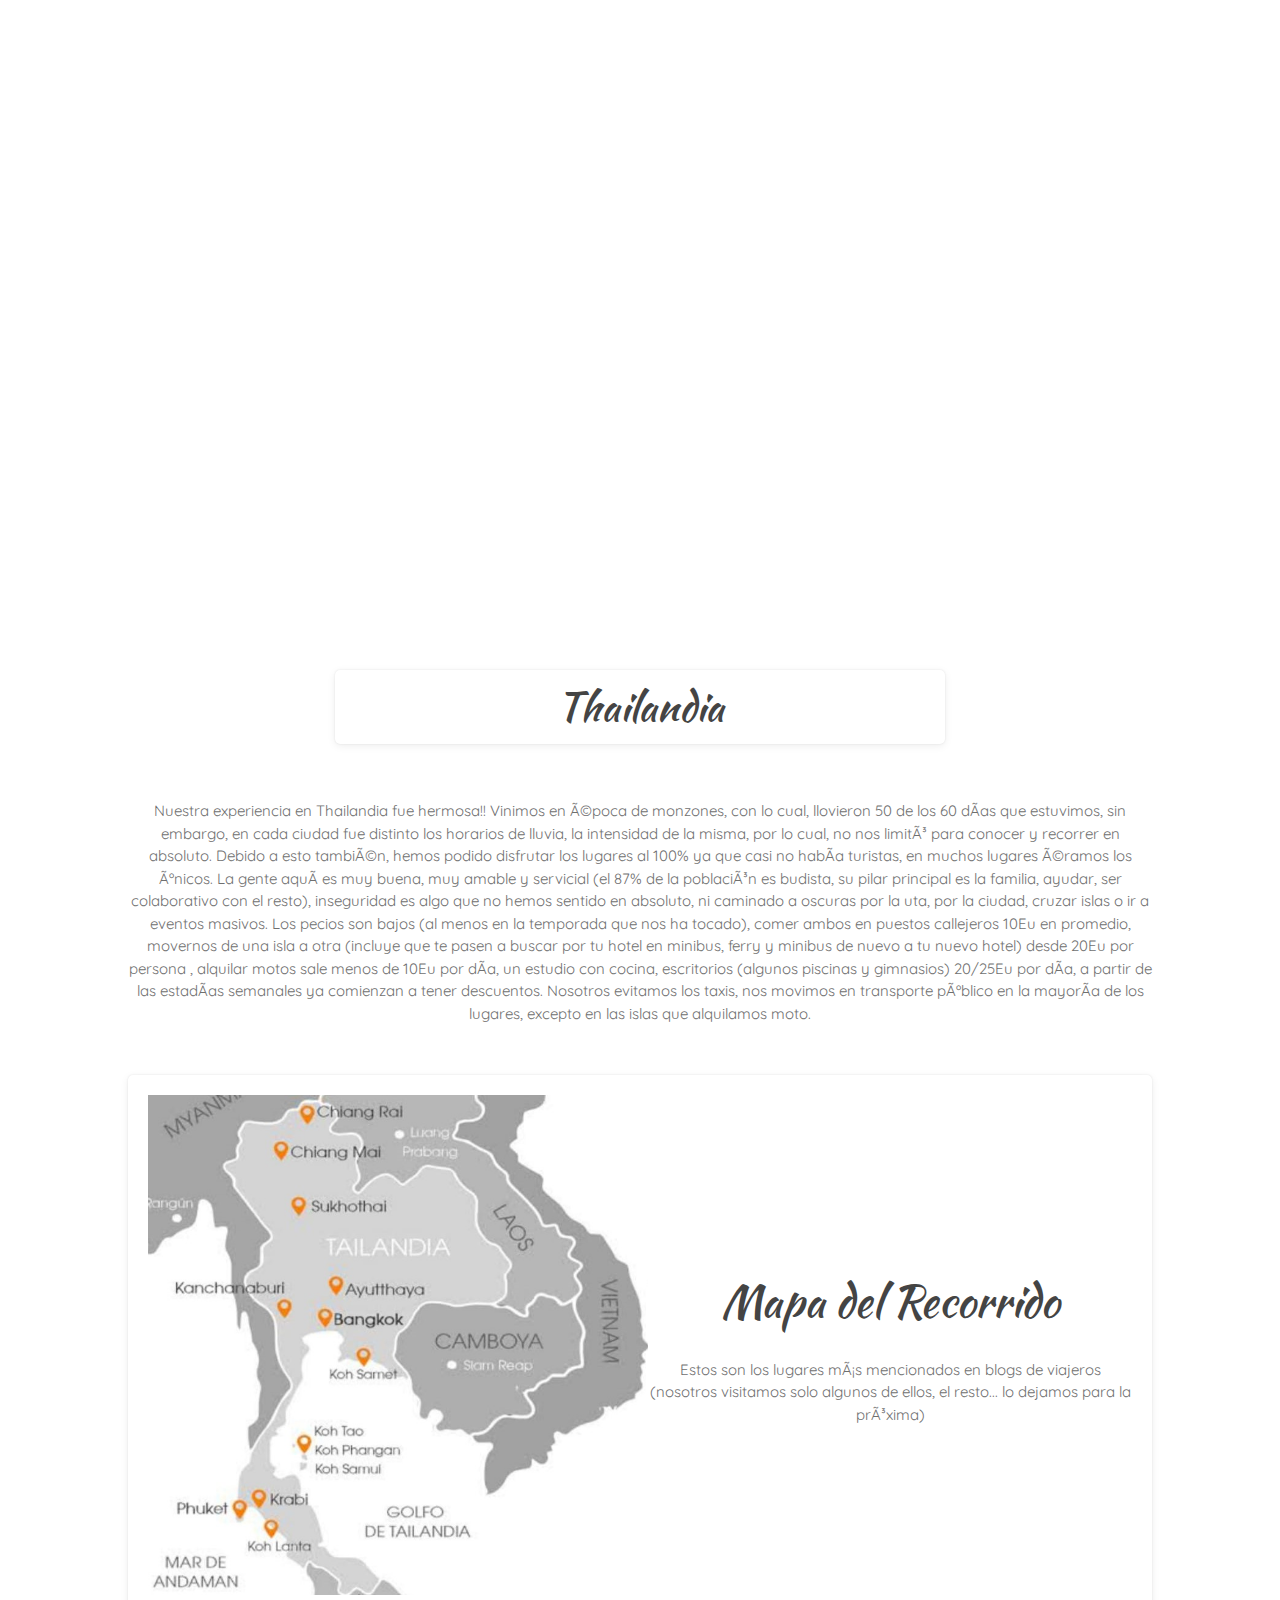
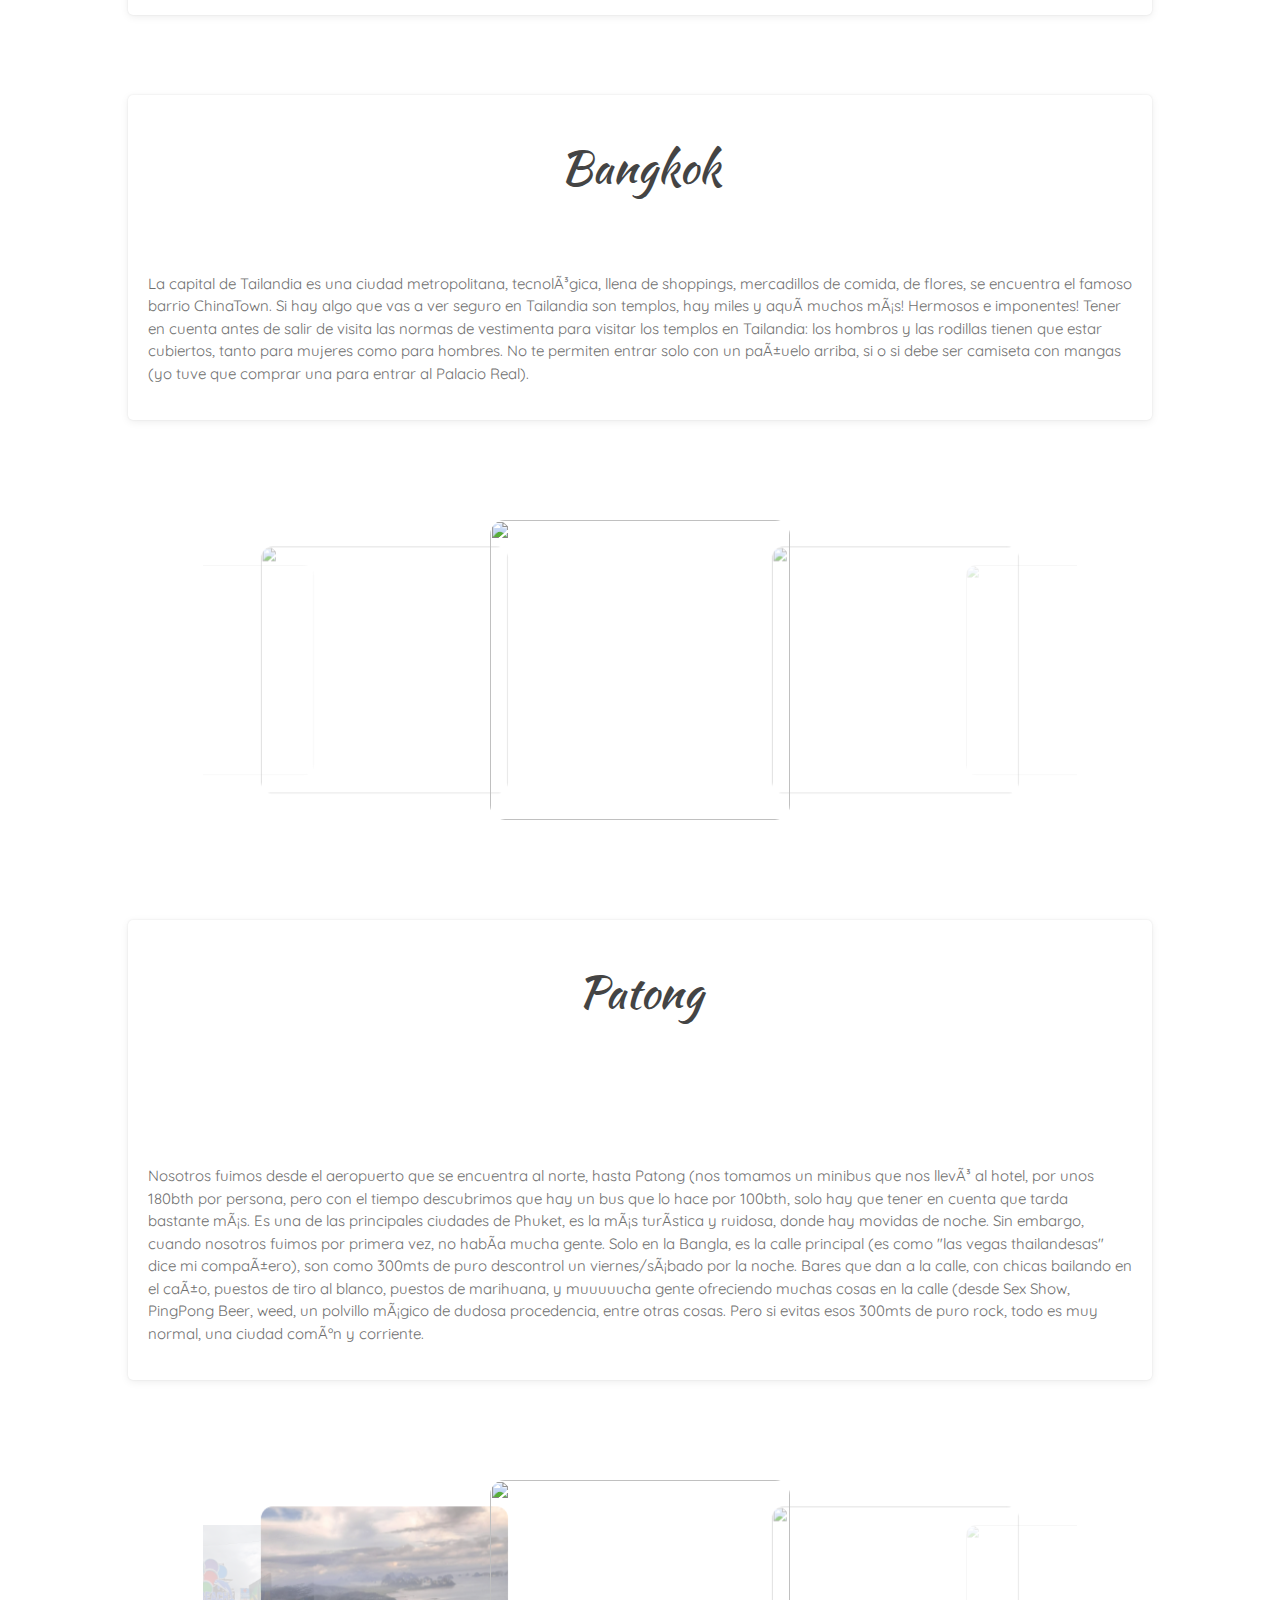
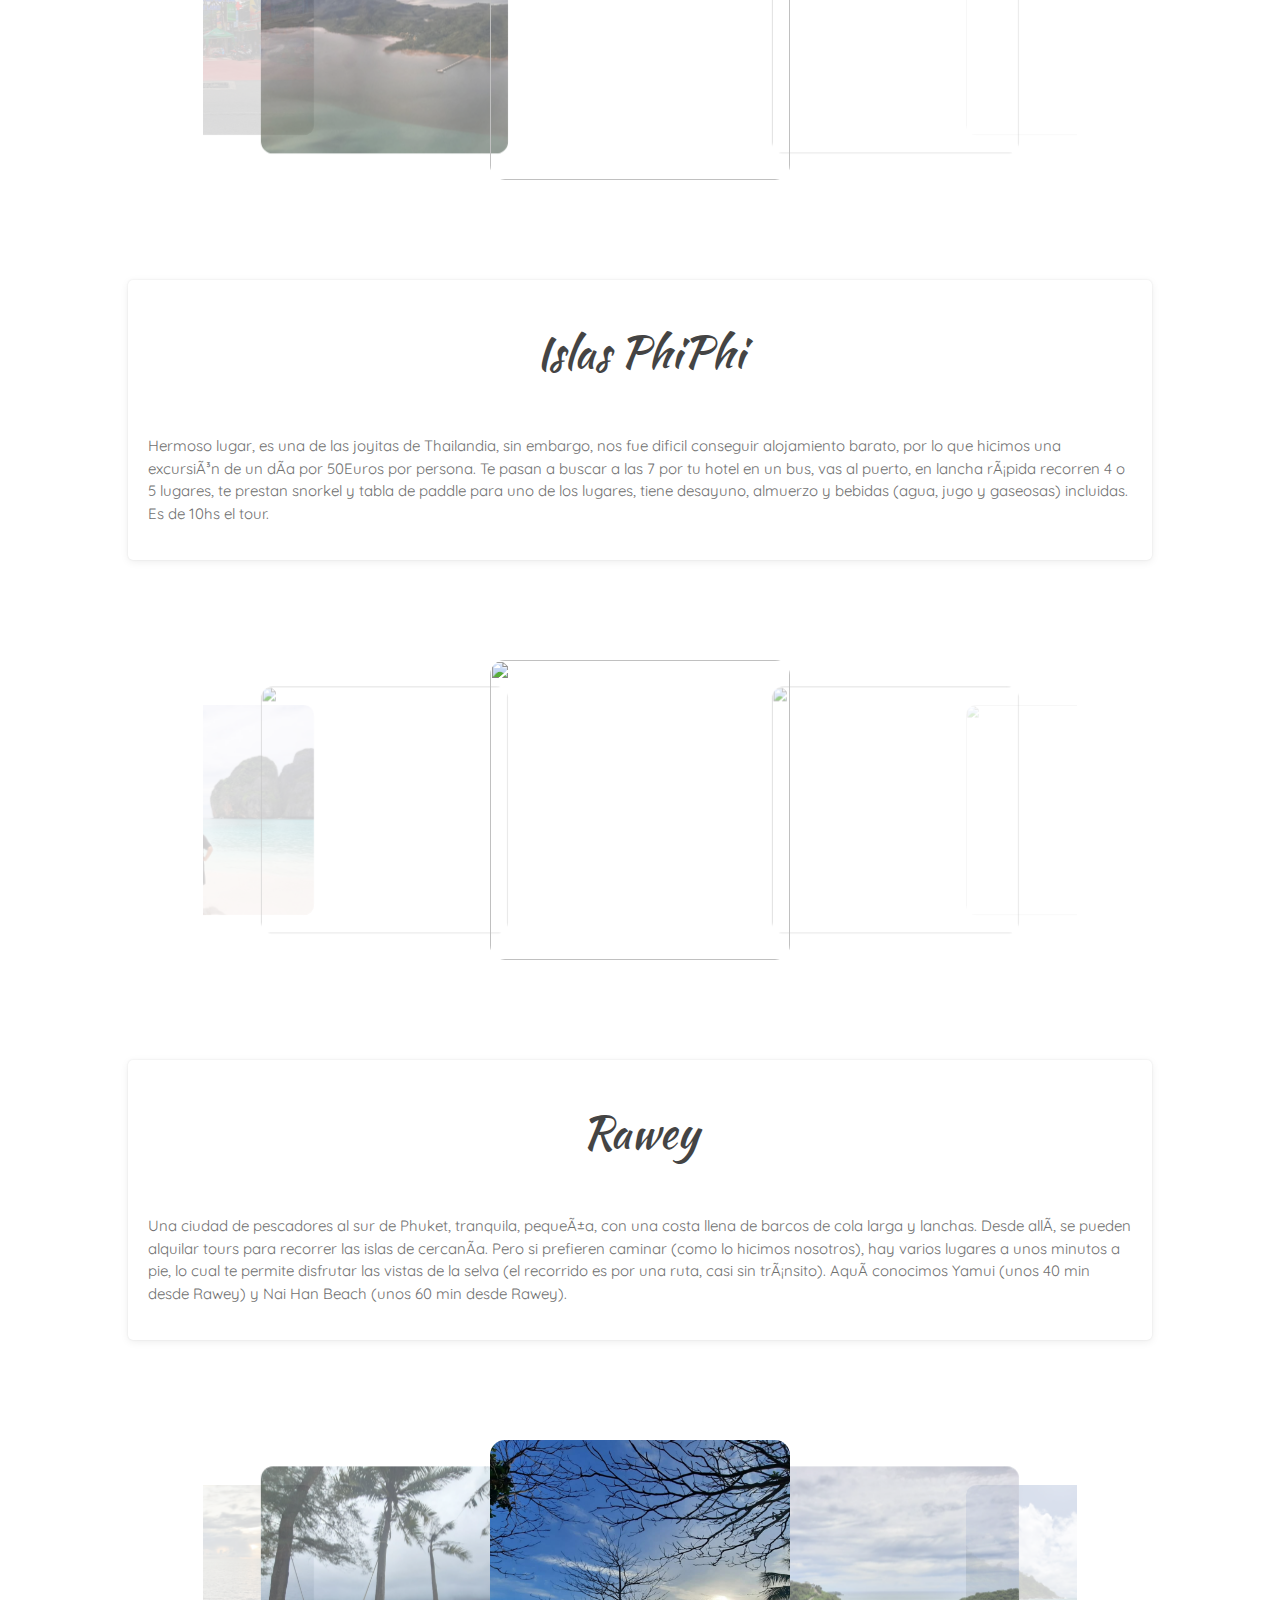
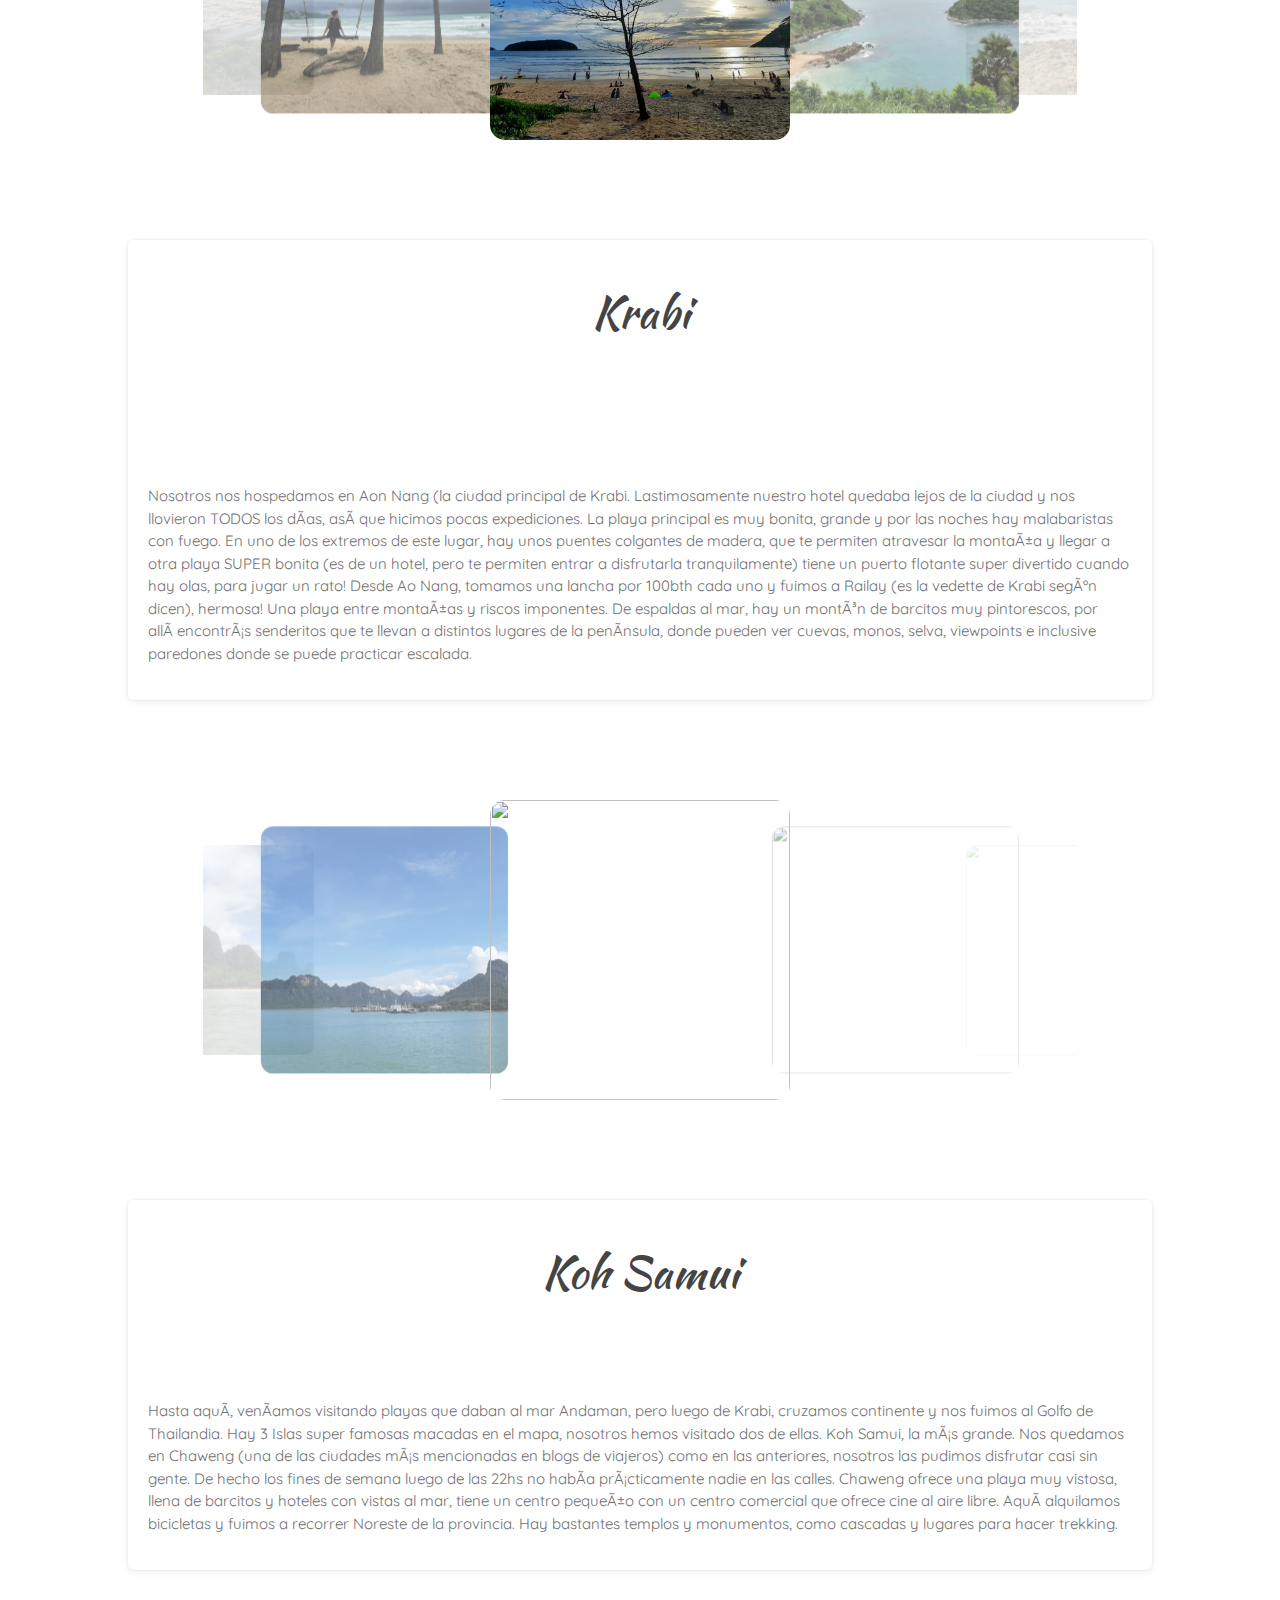
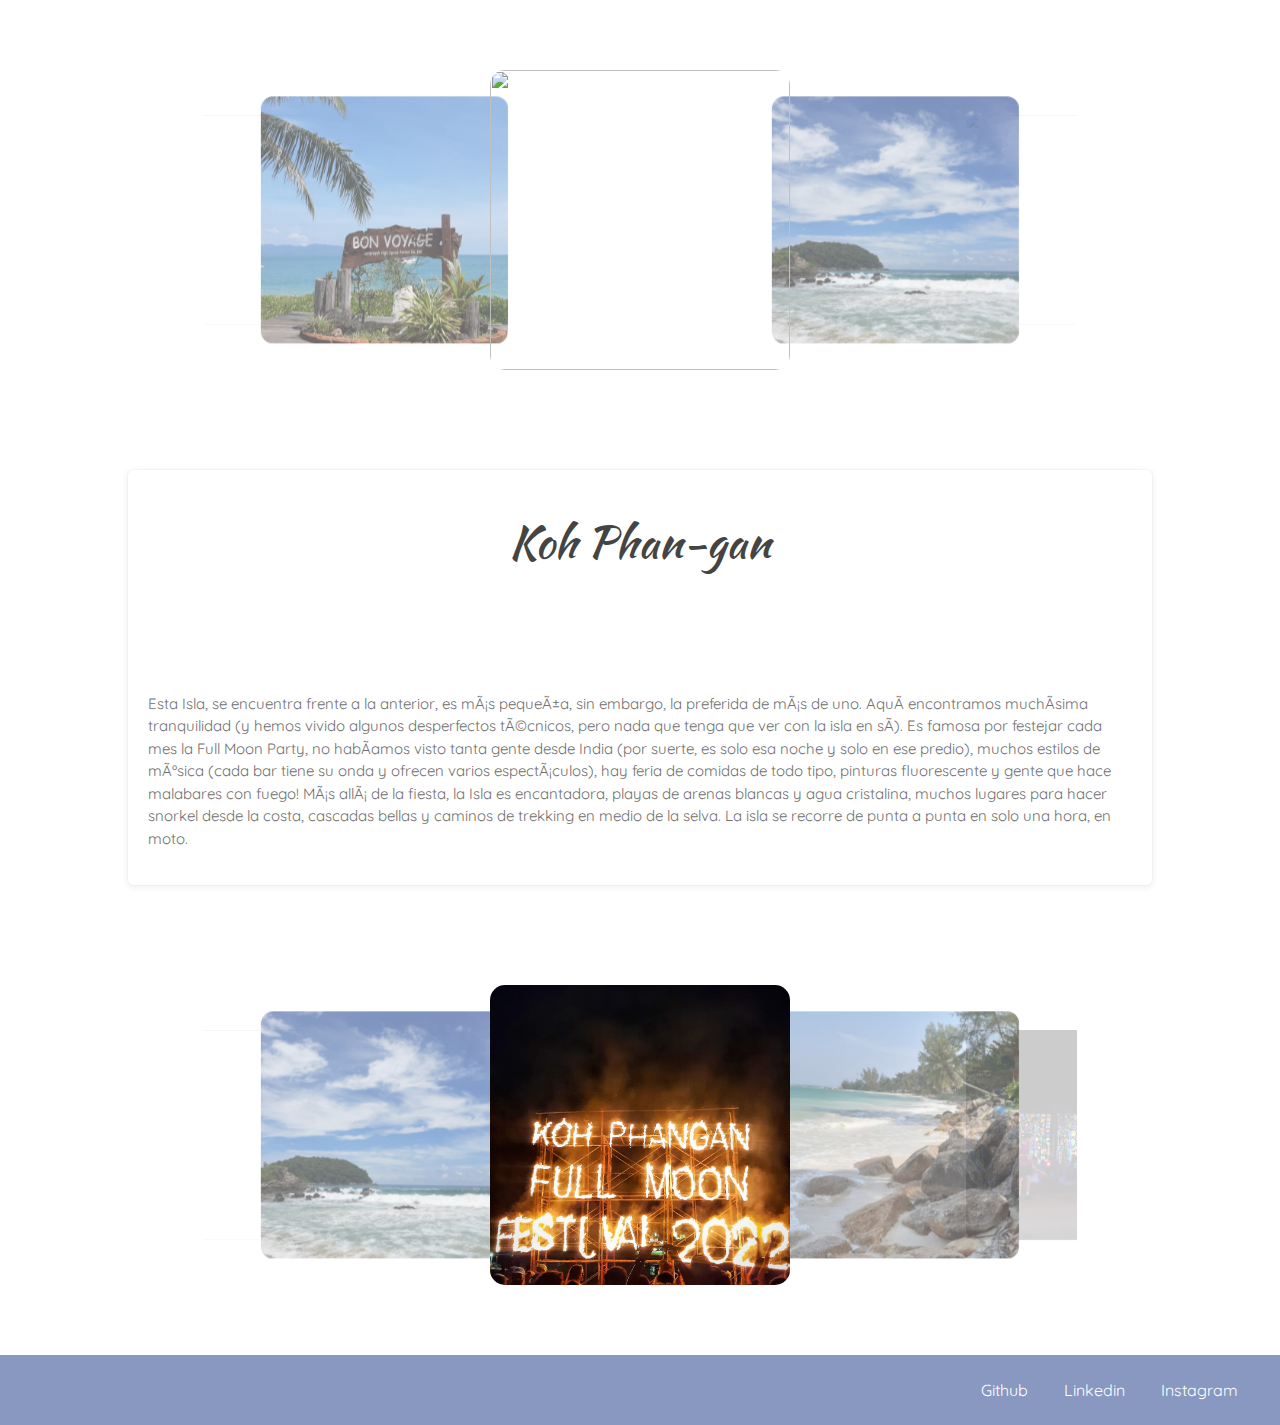
==== commit bbb8e378: "se agrega n index provisorio + correcciones en el footer" ====
--- a/html/thailandia.html
+++ b/html/thailandia.html
@@ -196,10 +196,10 @@
     <script src="https://cdnjs.cloudflare.com/ajax/libs/materialize/1.0.0/js/materialize.min.js"></script>
     <script src="../js/main.js"> </script>
     <footer class="browser-default">
-      <ul> 
-        <li><a href="https://github.com/LihuelM">GitHub</a><a href="https://www.linkedin.com/in/lihuel-muracciole-89088a96/">GitHub</a><a href="https://www.instagram.com/lii_muracciole/">GitHub</a></li>
-        <li><a href="https://github.com/LihuelM">Linkedin</a><a href="https://www.linkedin.com/in/lihuel-muracciole-89088a96/">Linkedin</a><a href="https://www.instagram.com/lii_muracciole/">Linkedin</a></li>
-        <li><a href="https://github.com/LihuelM">Instagram</a><a href="https://www.linkedin.com/in/lihuel-muracciole-89088a96/">Instagram</a><a href="https://www.instagram.com/lii_muracciole/">Instagram</a></li>
+      <ul>
+        <li><a href="https://github.com/LihuelM">Github </a></li>
+        <li><a href="https://www.linkedin.com/in/lihuel-muracciole-89088a96/">Linkedin</a></li>
+        <li><a href="https://www.instagram.com/lii_muracciole/">Instagram</a></li>
       </ul>
     </footer>
   </body>
--- a/css/styles-sass.css
+++ b/css/styles-sass.css
@@ -44,7 +44,7 @@
 
 footer {
   background-color: #8898C0;
-  height: 60px;
+  height: 70px;
 }
 
 header, footer {
